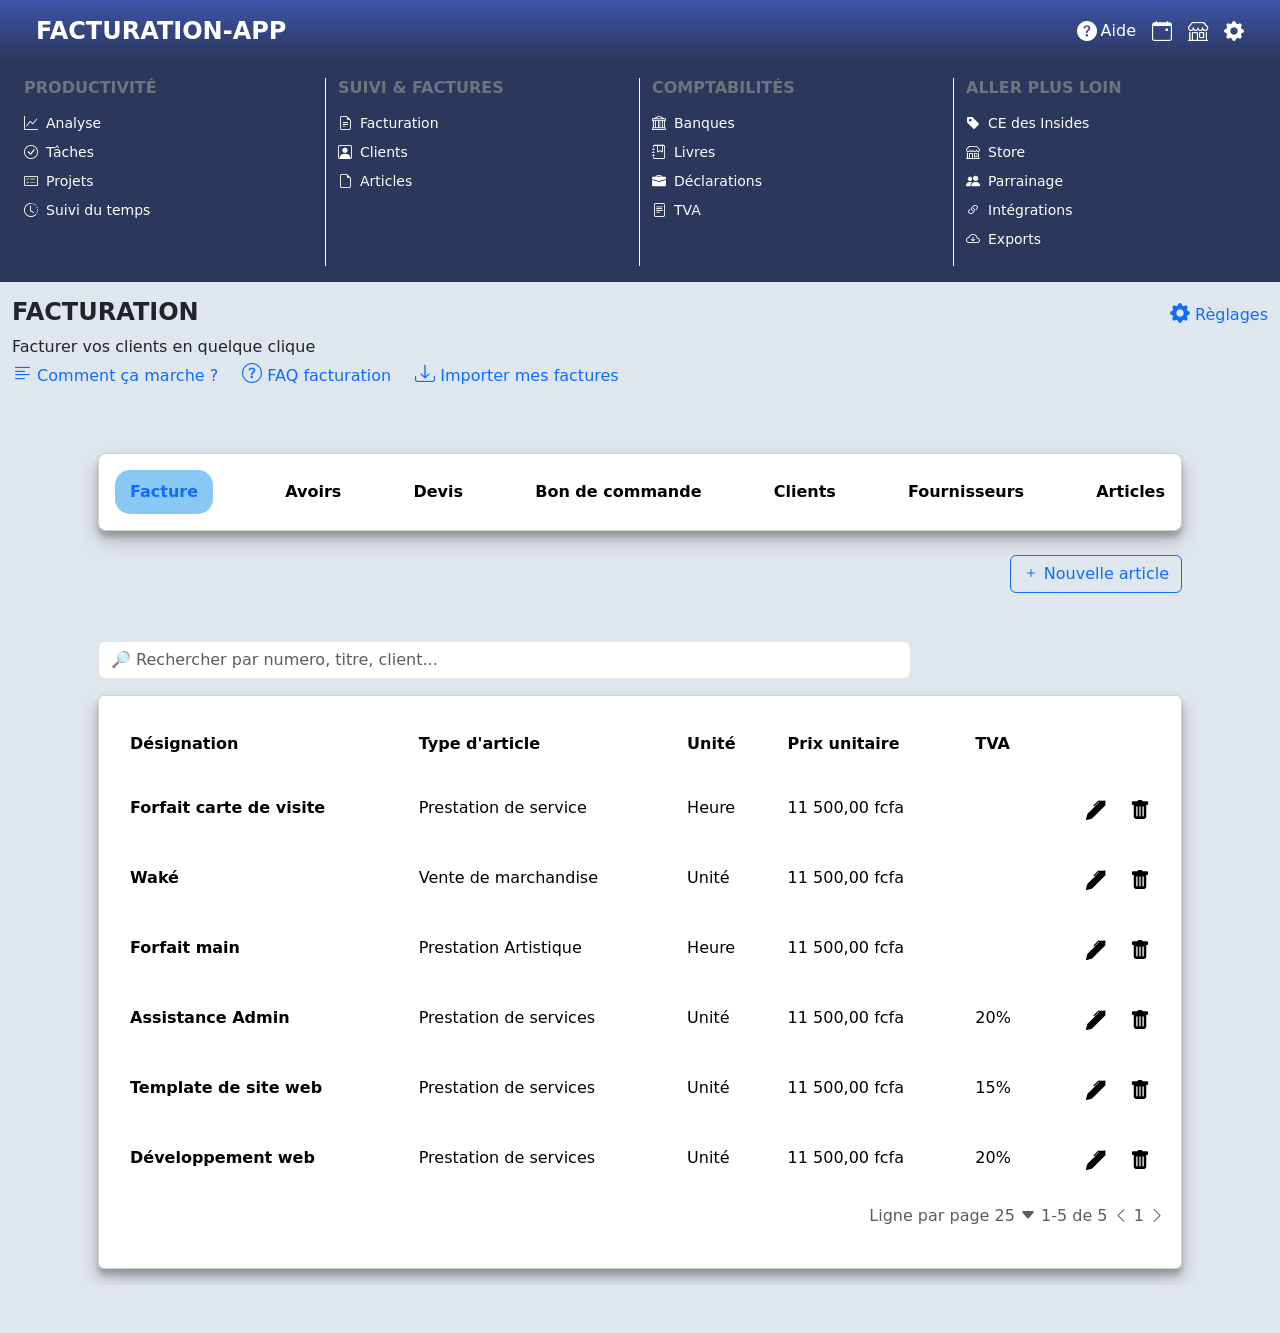
==== Article.html @ 0355a4fd "Commit" ====
<!DOCTYPE html>
<html lang="en">

<head>
    <meta charset="UTF-8">
    <meta name="viewport" content="width=device-width, initial-scale=1.0">
    <title>Home</title>
    <link href="https://cdn.jsdelivr.net/npm/bootstrap@5.2.3/dist/css/bootstrap.min.css" rel="stylesheet"
        integrity="sha384-rbsA2VBKQhggwzxH7pPCaAqO46MgnOM80zW1RWuH61DGLwZJEdK2Kadq2F9CUG65" crossorigin="anonymous">
    <link rel="stylesheet" href="https://cdnjs.cloudflare.com/ajax/libs/font-awesome/6.5.0/css/all.min.css">
    <link rel="stylesheet" href="https://cdn.jsdelivr.net/npm/bootstrap-icons@1.13.1/font/bootstrap-icons.min.css">
    <link rel="stylesheet" href="style.css">
</head>

<body>
    <!-- Header Principal -->
    <header style="background: linear-gradient(to bottom, #3C54A9, #2B375B);">
        <div class="container-fluid">
            <div class="row align-items-center py-3 px-4">
                <div class="col-auto">
                    <h4 class="mb-0 text-white fw-bold">FACTURATION-APP</h4>
                </div>
                <div class="col"></div>
                <div class="col-auto">
                    <div class="d-flex gap-3 align-items-center">
                        <a href="#"
                            class="text-white text-decoration-none d-flex justify-content-center align-items-center gap-1"
                            title="Aide">
                            <i class="bi bi-question-circle-fill fs-5"></i>
                            <span>Aide</span>
                        </a>
                        <a href="#" class="text-white text-decoration-none" title="Fichier">
                            <i class="bi bi-calendar-event fs-5"></i>
                        </a>
                        <a href="#" class="text-white text-decoration-none" title="Bâtiment">
                            <i class="bi bi-shop fs-5"></i>
                        </a>
                        <a href="#" class="text-white text-decoration-none" title="Paramètres">
                            <i class="bi bi-gear-fill fs-5"></i>
                        </a>
                    </div>
                </div>
            </div>
        </div>
    </header>

    <!-- Menu de Navigation -->
    <nav style="background: #2B375B; min-height: 120px;">
        <div class="container-fluid px-4 py-3">
            <div class="row">
                <!-- Colonne 1: PRODUCTIVITÉ -->
                <div class="col-12 col-md-6 col-lg-3" style="border-right: 1px solid #ffff; padding-right: 20px;">
                    <h6 class="text-secondary fw-bold mb-3">PRODUCTIVITÉ</h6>
                    <ul class="list-unstyled">
                        <li><a href="#" class="text-white text-decoration-none small d-flex align-items-center gap-2"><i
                                    class="bi bi-graph-up"></i>Analyse</a></li>
                        <li><a href="#"
                                class="text-white text-decoration-none small d-flex align-items-center gap-2 mt-2"><i
                                    class="bi bi-check-circle"></i>Tâches</a></li>
                        <li><a href="#"
                                class="text-white text-decoration-none small d-flex align-items-center gap-2 mt-2"><i
                                    class="bi bi-card-checklist"></i>Projets</a></li>
                        <li><a href="#"
                                class="text-white text-decoration-none small d-flex align-items-center gap-2 mt-2"><i
                                    class="bi bi-clock-history"></i>Suivi du temps</a></li>
                    </ul>
                </div>

                <!-- Colonne 2: SUIVI & FACTURES -->
                <div class="col-12 col-md-6 col-lg-3" style="border-right: 1px solid #ffff; padding-right: 20px;">
                    <h6 class="text-secondary fw-bold mb-3">SUIVI & FACTURES</h6>
                    <ul class="list-unstyled">
                        <li><a href="facturation.html"
                                class="text-white text-decoration-none small d-flex align-items-center gap-2"><i
                                    class="bi bi-file-earmark-text"></i>Facturation</a></li>
                        <li><a href="client.html"
                                class="text-white text-decoration-none small d-flex align-items-center gap-2 mt-2"><i
                                    class="bi bi-person-square"></i>Clients</a></li>
                        <li><a href="article.html"
                                class="text-white text-decoration-none small d-flex align-items-center gap-2 mt-2"><i
                                    class="bi bi-file-earmark"></i>Articles</a></li>
                    </ul>
                </div>

                <!-- Colonne 3: COMPTABILITÉS -->
                <div class="col-12 col-md-6 col-lg-3" style="border-right: 1px solid #ffff; padding-right: 20px;">
                    <h6 class="text-secondary fw-bold mb-3">COMPTABILITÉS</h6>
                    <ul class="list-unstyled">
                        <li><a href="#" class="text-white text-decoration-none small d-flex align-items-center gap-2"><i
                                    class="bi bi-bank"></i>Banques</a></li>
                        <li><a href="#"
                                class="text-white text-decoration-none small d-flex align-items-center gap-2 mt-2"><i
                                    class="bi bi-journal-bookmark"></i>Livres</a></li>
                        <li><a href="#"
                                class="text-white text-decoration-none small d-flex align-items-center gap-2 mt-2"><i
                                    class="bi bi-briefcase-fill"></i>Déclarations</a></li>
                        <li><a href="#"
                                class="text-white text-decoration-none small d-flex align-items-center gap-2 mt-2"><i
                                    class="bi bi-file-text"></i>TVA</a></li>
                    </ul>
                </div>

                <!-- Colonne 4: ALLER PLUS LOIN -->
                <div class="col-12 col-md-6 col-lg-3">
                    <h6 class="text-secondary fw-bold mb-3">ALLER PLUS LOIN</h6>
                    <ul class="list-unstyled">
                        <li><a href="#" class="text-white text-decoration-none small d-flex align-items-center gap-2"><i
                                    class="bi bi-tag-fill"></i>CE des Insides</a></li>
                        <li><a href="#"
                                class="text-white text-decoration-none small d-flex align-items-center gap-2 mt-2"><i
                                    class="bi bi-shop"></i>Store</a></li>
                        <li><a href="#"
                                class="text-white text-decoration-none small d-flex align-items-center gap-2 mt-2"><i
                                    class="bi bi-people-fill"></i>Parrainage</a></li>
                        <li><a href="#"
                                class="text-white text-decoration-none small d-flex align-items-center gap-2 mt-2"><i
                                    class="bi bi-link-45deg"></i>Intégrations</a></li>
                        <li><a href="#"
                                class="text-white text-decoration-none small d-flex align-items-center gap-2 mt-2"><i
                                    class="bi bi-cloud-arrow-down"></i>Exports</a></li>
                    </ul>
                </div>
            </div>
        </div>
    </nav>

    <main class="mt-3">
        <div class="container-fluid">
            <div class="d-flex justify-content-between">
                <h4 class="fw-bold">FACTURATION</h4>
                <a href="#" class="text-primary text-decoration-none" title="Paramètres">
                    <i class="bi bi-gear-fill fs-5"></i>
                    Règlages
                </a>
            </div>
            <span>Facturer vos clients en quelque clique</span>
            <div class="d-flex gap-4">
                <a href="#" class="text-primary text-decoration-none" title="Comment ça marche">
                    <i class="bi bi-text-left fs-5"></i>
                    Comment ça marche ?
                </a>
                <a href="#" class="text-primary text-decoration-none" title="FAQ">
                    <i class="bi bi-question-circle fs-5"></i>
                    FAQ facturation
                </a>
                <a href="#" class="text-primary text-decoration-none" title="Import">
                    <i class="bi bi-download fs-5"></i>
                    Importer mes factures
                </a>
            </div>
            <div class="container mb-5 ">
                <div data-bs-spy="scroll" data-bs-target="#navbar-example2" data-bs-root-margin="0px 0px -40%"
                    data-bs-smooth-scroll="true" class="scrollspy-example p-3 rounded-2" tabindex="0"
                    style="overflow-y: auto; height: auto;" data-bs-spy="scroll" data-bs-target="#navbar-example2"
                    data-bs-root-margin="0px 0px -40%" data-bs-smooth-scroll="true"
                    class="scrollspy-example p-3 rounded-2" tabindex="0">

                    <div class="card text-white w-100 mt-5 rounded-3">

                        <div class="card-body">

                            <!-- NAVIGATION -->
                            <div class="d-flex justify-content-between align-items-center flex-wrap nav nav-pills">

                                <!-- Facture -->
                                <button class="nav-card active border-0 p-0 fw-bold" data-bs-toggle="pill"
                                    data-bs-target="#Facture">
                                    Facture
                                </button>

                                <!-- Avoirs -->
                                <button class="nav-card border-0 p-0 fw-bold" data-bs-toggle="pill"
                                    data-bs-target="#Avoirs">
                                    Avoirs
                                </button>

                                <!-- Devis -->
                                <button class="nav-card border-0 p-0 fw-bold" data-bs-toggle="pill"
                                    data-bs-target="#Devis">
                                    Devis
                                </button>

                                <!-- Bon de commande -->
                                <button class="nav-card border-0 p-0 fw-bold" data-bs-toggle="pill"
                                    data-bs-target="#commande">
                                    Bon de commande
                                </button>

                                <!-- Clients -->
                                <button class="nav-card border-0 p-0 fw-bold" data-bs-toggle="pill"
                                    data-bs-target="#Clients">
                                    Clients
                                </button>

                                <!-- Fournisseurs -->
                                <button class="nav-card border-0 p-0 fw-bold" data-bs-toggle="pill"
                                    data-bs-target="#Fournisseurs">
                                    Fournisseurs
                                </button>

                                <!-- Articles -->
                                <button class="nav-card border-0 p-0 fw-bold" data-bs-toggle="pill"
                                    data-bs-target="#Articles">
                                    Articles
                                </button>

                            </div>
                        </div>
                    </div>
                    <!-- CONTENU -->
                    <div class="tab-content mt-4">

                        <!-- Facture -->
                        <div class="tab-pane fade show active" id="Facture">
                            <div class="d-flex justify-content-end">
                                <button class="btn border-primary text-primary" type="button" data-bs-toggle="offcanvas"
                                    data-bs-target="#offcanvasExample" aria-controls="offcanvasExample">
                                    <i class="bi bi-plus"></i> Nouvelle article
                                </button>
                            </div>
                            <div class="offcanvas offcanvas-end" tabindex="-1" id="offcanvasExample"
                                aria-labelledby="offcanvasExampleLabel" style="width: 700px;">
                                <div class="offcanvas-header d-flex justify-content-between align-items-center">
                                    <div class="d-flex gap-2 align-items-center">
                                        <button type="button" class="btn-close" data-bs-dismiss="offcanvas"
                                            aria-label="Close"></button>
                                        <h5 class="offcanvas-title" id="offcanvasExampleLabel">Créer un article</h5>
                                    </div>
                                    <div class="d-flex gap-2 align-items-center">
                                        <button type="button" class="btn btn-primary">Créer</button>
                                    </div>
                                </div>
                                <div class="offcanvas-body">
                                    <div class="card border-primary rounded-3">
                                        <div class="card-body">
                                            <form action="">
                                                <div class="mb-3">
                                                    <label for="exampleFormControlInput1" class="form-label">Désignation
                                                        de l'article *</label>
                                                    <input type="text" class="form-control"
                                                        id="exampleFormControlInput1"
                                                        placeholder="Désignation de l'article">
                                                </div>
                                                <div class="mb-3">
                                                    <label for="exampleFormControlInput1" class="form-label">Type
                                                        d'article *</label>
                                                    <input type="text" class="form-control"
                                                        id="exampleFormControlInput1" placeholder="Type d'article *">
                                                </div>
                                                <div class="mb-3">
                                                    <label for="exampleFormControlInput1" class="form-label">Unité de
                                                        l'article *</label>
                                                    <input type="text" class="form-control"
                                                        id="exampleFormControlInput1"
                                                        placeholder="Unité de mesure du montant heure/prix unitaire">
                                                </div>
                                                <div class="mb-3">
                                                    <label for="exampleFormControlInput1" class="form-label">Prix
                                                        unitaire de l'article *</label>
                                                    <input type="text" class="form-control"
                                                        id="exampleFormControlInput1" placeholder="Prix unitaire">
                                                </div>
                                                <div class="mb-3">
                                                    <label for="exampleFormControlInput1" class="form-label">Taxe à
                                                        valeur ajoutée *</label>
                                                    <input type="text" class="form-control"
                                                        id="exampleFormControlInput1"
                                                        placeholder="TVA applicable à l'article en pourcentage">
                                                </div>
                                                <div class="mb-3">
                                                    <label for="exampleFormControlTextarea1" class="form-label">Example
                                                        textarea</label>
                                                    <textarea class="form-control" id="exampleFormControlTextarea1"
                                                        rows="3"></textarea>
                                                </div>
                                            </form>
                                        </div>
                                    </div>
                                </div>
                            </div>
                            <div class="mt-5">
                                <div class="mb-3">
                                    <input type="text" class="form-control w-75" id="formGroupExampleInput"
                                        placeholder="🔎 Rechercher par numero, titre, client...">
                                </div>
                                <div class="card">
                                    <div class="card-body">
                                        <div class="table-responsive w-100">
                                            <table class="table table-borderless table-sm w-100">
                                                <caption class="text-end">
                                                    <span>Ligne par page 25 <i class="bi bi-caret-down-fill"></i></span>
                                                    <span>1-5 de 5</span>
                                                    <span><i class="bi bi-chevron-left"></i> 1 <i
                                                            class="bi bi-chevron-right"></i></span>
                                                </caption>
                                                <thead>
                                                    <tr class="p-3">
                                                        <th scope="col">Désignation</th>
                                                        <th scope="col">Type d'article</th>
                                                        <th scope="col">Unité</th>
                                                        <th scope="col">Prix unitaire</th>
                                                        <th scope="col">TVA</th>
                                                    </tr>
                                                </thead>
                                                <tbody>
                                                    <tr>
                                                        <th scope="row">Forfait carte de visite</th>
                                                        <td>Prestation de service</td>
                                                        <td>Heure</td>
                                                        <td>11 500,00 fcfa</td>
                                                        <td></td>
                                                        <td>
                                                            <div class="d-flex gap-4 justify-content-end">
                                                                <i class="bi bi-pen-fill fs-5"></i>
                                                                <i class="bi bi-trash-fill fs-5"></i>
                                                            </div>
                                                        </td>
                                                    </tr>
                                                    <tr>
                                                        <th scope="row">Waké</th>
                                                        <td>Vente de marchandise</td>
                                                        <td>Unité</td>
                                                        <td>11 500,00 fcfa</td>
                                                        <td></td>
                                                        <td>
                                                            <div class="d-flex gap-4 justify-content-end">
                                                                <i class="bi bi-pen-fill fs-5"></i>
                                                                <i class="bi bi-trash-fill fs-5"></i>
                                                            </div>
                                                        </td>
                                                    </tr>
                                                    <tr>
                                                        <th scope="row">Forfait main</th>
                                                        <td>Prestation Artistique</td>
                                                        <td>Heure</td>
                                                        <td>11 500,00 fcfa</td>
                                                        <td></td>
                                                        <td>
                                                            <div class="d-flex gap-4 justify-content-end">
                                                                <i class="bi bi-pen-fill fs-5"></i>
                                                                <i class="bi bi-trash-fill fs-5"></i>
                                                            </div>
                                                        </td>
                                                    </tr>
                                                    <tr>
                                                        <th scope="row">Assistance Admin</th>
                                                        <td>Prestation de services</td>
                                                        <td>Unité</td>
                                                        <td>11 500,00 fcfa</td>
                                                        <td>20%</td>
                                                        <td>
                                                            <div class="d-flex gap-4 justify-content-end">
                                                                <i class="bi bi-pen-fill fs-5"></i>
                                                                <i class="bi bi-trash-fill fs-5"></i>
                                                            </div>
                                                        </td>
                                                    </tr>
                                                    <tr>
                                                        <th scope="row">Template de site web</th>
                                                        <td>Prestation de services</td>
                                                        <td>Unité</td>
                                                        <td>11 500,00 fcfa</td>
                                                        <td>15%</td>
                                                        <td>
                                                            <div class="d-flex gap-4 justify-content-end">
                                                                <i class="bi bi-pen-fill fs-5"></i>
                                                                <i class="bi bi-trash-fill fs-5"></i>
                                                            </div>
                                                        </td>
                                                    </tr>
                                                    <tr>
                                                        <th scope="row">Développement web</th>
                                                        <td>Prestation de services</td>
                                                        <td>Unité</td>
                                                        <td>11 500,00 fcfa</td>
                                                        <td>20%</td>
                                                        <td>
                                                            <div class="d-flex gap-4 justify-content-end">
                                                                <i class="bi bi-pen-fill fs-5"></i>
                                                                <i class="bi bi-trash-fill fs-5"></i>
                                                            </div>
                                                        </td>
                                                    </tr>
                                                </tbody>
                                            </table>
                                        </div>
                                    </div>
                                </div>
                            </div>
                        </div>
                        <!-- Avoirs -->
                        <div class="tab-pane fade" id="Avoirs">

                        </div>

                        <!-- Devis -->
                        <div class="tab-pane fade" id="Devis">
                            <div class="d-flex gap-4 justify-content-end">
                                <a class="btn border-primary text-primary" data-bs-toggle="offcanvas"
                                    href="#offcanvasdevis" role="button" aria-controls="offcanvasExample">
                                    <i class="bi bi-plus"></i> Nouvelle facture
                                </a>
                                <button class="btn border-none text-white" style="background-color: #27375E;"
                                    type="button">
                                    <i class="bi bi-database-gear"></i> Automatiser
                                </button>
                            </div>
                            <div class="offcanvas offcanvas-end border-0" tabindex="-1" id="offcanvasdevis"
                                aria-labelledby="offcanvasExampleLabel"
                                style="width: 830px; background-color: #f3f3f3;">

                                <!-- Header -->
                                <div
                                    class="offcanvas-header bg-white border-bottom px-4 py-3 d-flex justify-content-between align-items-start">

                                    <!-- Infos -->
                                    <div class="d-flex flex-column">

                                        <span class="text-muted small">
                                            Document de facturation
                                        </span>

                                        <h2 class="fw-bold m-0">
                                            D-2023-0112
                                        </h2>

                                        <span class="fw-semibold">
                                            Nom du client
                                        </span>

                                        <div class="d-flex gap-3 mt-1 flex-wrap">

                                            <small class="fw-bold">
                                                10 000 fcfa HT
                                            </small>

                                            <small class="fw-bold">
                                                10 000 fcfa TTC
                                            </small>

                                            <small>
                                                <i class="bi bi-clock"></i>
                                                13 mars 2023
                                            </small>

                                            <small>
                                                <i class="bi bi-calendar4-event"></i>
                                                13 mars 2023
                                            </small>

                                        </div>

                                    </div>

                                    <!-- Actions -->
                                    <div class="d-flex align-items-center gap-3">

                                        <span class="badge rounded-pill text-primary px-4 py-2"
                                            style="background-color: #b9e0ff;">
                                            Finalisé
                                        </span>

                                        <button class="btn border-0 p-0">
                                            <i class="bi bi-three-dots fs-4"></i>
                                        </button>

                                    </div>

                                </div>

                                <!-- Body -->
                                <div class="offcanvas-body p-4 overflow-auto">

                                    <!-- Tabs -->
                                    <div class="d-flex justify-content-center gap-5 mb-5">

                                        <div class="text-center">

                                            <p class="fw-semibold text-primary mb-2">
                                                Prévisualisation
                                            </p>

                                            <div class="bg-primary rounded" style="height: 2px; width: 250px;">
                                            </div>

                                        </div>

                                        <div>
                                            <p class="fw-semibold text-secondary">
                                                Relation
                                            </p>
                                        </div>

                                    </div>

                                    <!-- Document -->
                                    <div class="card border-0 mx-auto" style="max-width: 760px; box-shadow: 0 0 0 1px rgba(0,0,0,0.03), 0 10px 30px rgba(0,0,0,0.10), 0 30px 60px rgba(0,0,0,0.08);">

                                        <div class="card-body p-5">

                                            <!-- Header -->
                                            <div class="d-flex justify-content-between align-items-start flex-wrap">

                                                <!-- Logo -->
                                                <div>
                                                    <img src="logo.png" alt="Logo" style="width: 180px;">
                                                </div>

                                                <!-- Client -->
                                                <div class="text-end">

                                                    <h2 class="fw-bold text-primary">
                                                        Devis
                                                    </h2>

                                                    <h4 class="fw-bold m-0">
                                                        Nom du client
                                                    </h4>

                                                    <p class="m-0">
                                                        Boite postale et ville du client
                                                    </p>

                                                    <p class="m-0">
                                                        Localisation du client
                                                    </p>

                                                </div>

                                            </div>

                                            <hr class="border-dark border-2 opacity-100">

                                            <!-- Infos -->
                                            <div class="row mt-4">

                                                <!-- Prestataire -->
                                                <div class="col-md-6">

                                                    <h4 class="fw-bold">
                                                        Nom du prestataire
                                                    </h4>

                                                    <p class="m-0">
                                                        Boite postale et ville du prestataire
                                                    </p>

                                                    <p class="m-0">
                                                        Localisation du prestataire
                                                    </p>

                                                    <p class="m-0">
                                                        Numéro de tel prestataire
                                                    </p>

                                                    <p class="m-0">
                                                        Email du prestataire
                                                    </p>

                                                </div>

                                                <!-- Dates -->
                                                <div class="col-md-6 d-flex justify-content-end">

                                                    <div>

                                                        <div class="d-flex gap-3">
                                                            <span class="fw-bold text-secondary">
                                                                N° du document
                                                            </span>

                                                            <span>000000</span>
                                                        </div>

                                                        <div class="d-flex gap-3">
                                                            <span class="fw-bold text-secondary">
                                                                Date d'émission
                                                            </span>

                                                            <span>00-00-2025</span>
                                                        </div>

                                                        <div class="d-flex gap-3">
                                                            <span class="fw-bold text-secondary">
                                                                Date de validité
                                                            </span>

                                                            <span>00-00-2025</span>
                                                        </div>

                                                    </div>

                                                </div>

                                            </div>

                                            <!-- Table -->
                                            <div class="table-responsive mt-5">

                                                <table class="table align-middle">

                                                    <thead class="border-bottom border-primary border-2">

                                                        <tr class="text-primary">

                                                            <th>#</th>

                                                            <th style="white-space: nowrap;">
                                                                Désignation et description
                                                            </th>

                                                            <th>Unité</th>
                                                            <th>Quantité</th>

                                                            <th style="white-space: nowrap;">
                                                                Prix u. HT
                                                            </th>

                                                            <th>TVA</th>

                                                            <th style="white-space: nowrap;">
                                                                Montant HT
                                                            </th>

                                                            <th style="white-space: nowrap;">
                                                                Montant TTC
                                                            </th>

                                                        </tr>

                                                    </thead>

                                                    <tbody>

                                                        <tr>

                                                            <td>1</td>

                                                            <td>

                                                                <h6 class="fw-bold">
                                                                    Désignation
                                                                </h6>

                                                                <p class="m-0">
                                                                    Description de l'article
                                                                </p>

                                                                <p class="m-0">
                                                                    paragraphe 1
                                                                </p>

                                                                <p class="m-0">
                                                                    paragraphe 2
                                                                </p>

                                                            </td>

                                                            <td class="text-center">Unité</td>
                                                            <td class="text-center">0</td>
                                                            <td class="text-center">1000</td>
                                                            <td class="text-center">00%</td>
                                                            <td class="text-center">000000</td>
                                                            <td class="text-center">000000</td>

                                                        </tr>

                                                    </tbody>

                                                </table>

                                            </div>

                                            <hr class="border-primary">

                                            <!-- Footer -->
                                            <div class="row mt-5">

                                                <!-- Paiement -->
                                                <div class="col-md-6">

                                                    <h6 class="fw-bold">
                                                        Délai de paiement
                                                    </h6>

                                                    <p>
                                                        30 jours
                                                    </p>

                                                    <h6 class="fw-bold mt-4">
                                                        Moyen de paiement
                                                    </h6>

                                                    <p>
                                                        Virement bancaire
                                                    </p>

                                                </div>

                                                <!-- Totaux -->
                                                <div class="col-md-6 d-flex justify-content-end">

                                                    <div style="min-width: 250px;">

                                                        <div class="d-flex justify-content-between">

                                                            <h5 class="fw-bold">
                                                                Total HT
                                                            </h5>

                                                            <h5>
                                                                10000
                                                            </h5>

                                                        </div>

                                                        <div class="d-flex justify-content-between">

                                                            <h5 class="fw-bold">
                                                                TVA
                                                            </h5>

                                                            <h5>
                                                                2000
                                                            </h5>

                                                        </div>

                                                        <div class="d-flex justify-content-between">

                                                            <h4 class="fw-bold">
                                                                Total TTC
                                                            </h4>

                                                            <h4>
                                                                12000
                                                            </h4>

                                                        </div>

                                                    </div>

                                                </div>

                                            </div>

                                        </div>

                                    </div>

                                </div>

                            </div>
                            <div class="mt-5">
                                <div class="row g-3 align-items-stretch">

                                    <div class="col-md-4">
                                        <div class="card p-2 h-100 d-flex justify-content-center">
                                            <span class="text-muted">Signé</span>
                                            <span class="fs-3 fw-bold">100 000 fcfa</span>
                                            <span class="text-muted fw-bold">100 000 fcfa</span>
                                        </div>
                                    </div>

                                    <div class="col-md-4">
                                        <div class="card p-2 h-100 d-flex justify-content-center">
                                            <span class="text-muted">Finalisé</span>
                                            <span class="fs-3 fw-bold">110 000 fcfa</span>
                                            <span class="text-muted fw-bold">110 000 fcfa</span>
                                        </div>
                                    </div>

                                    <div class="col-md-4">
                                        <div class="card p-2 h-100 d-flex justify-content-center">
                                            <span class="text-muted">Refusé</span>
                                            <span class="fs-3 fw-bold">0 fcfa</span>
                                            <span class="text-muted fw-bold">0 fcfa</span>
                                        </div>
                                    </div>

                                </div>
                                <div class="row g-3 align-items-stretch mt-1">

                                    <div class="col-md-3">
                                        <div class="card p-2 h-100 d-flex justify-content-center"
                                            style="height: 60px; ">
                                            <p class="m-0">
                                                <i class="bi bi-calendar fs-5"></i> Facturation
                                            </p>
                                        </div>
                                    </div>

                                    <div class="col-md-6">
                                        <input type="text" class="form-control h-100" style="height: 60px; box-shadow: 0 0 0 1px rgba(0,0,0,0.03), 0 10px 30px rgba(0,0,0,0.10), 0 30px 60px rgba(0,0,0,0.08);"
                                            id="formGroupExampleInput"
                                            placeholder="🔎 Rechercher par numero, titre, client...">
                                    </div>

                                    <div class="col-md-3">
                                        <div class="card p-2 h-100 d-flex justify-content-center"
                                            style="height: 60px; box-shadow: 0 0 0 1px rgba(0,0,0,0.03), 0 10px 30px rgba(0,0,0,0.10), 0 30px 60px rgba(0,0,0,0.08);">

                                            <div class="d-flex justify-content-between align-items-center">
                                                <p class="m-0">
                                                    <i class="bi bi-person-square fs-5"></i> Clients
                                                </p>

                                                <i class="bi bi-chevron-down fs-5"></i>
                                            </div>

                                        </div>
                                    </div>

                                </div>
                                <div class="card mt-4">
                                    <div class="card-body">
                                        <div class="table-responsive w-100">
                                            <table class="table table-borderless table-sm w-100">
                                                <caption class="text-end">
                                                    <span>Ligne par page 25 <i class="bi bi-caret-down-fill"></i></span>
                                                    <span>1-5 de 5</span>
                                                    <span><i class="bi bi-chevron-left"></i> 1 <i
                                                            class="bi bi-chevron-right"></i></span>
                                                </caption>
                                                <thead>
                                                    <tr class="p-3">
                                                        <th scope="col">Désignation</th>
                                                        <th scope="col">Status</th>
                                                        <th scope="col">Montant HT</th>
                                                        <th scope="col">Montant TTC</th>
                                                    </tr>
                                                </thead>
                                                <tbody>
                                                    <tr>
                                                        <td scope="row">
                                                            <div class="d-flex flex-column">
                                                                <span>D-2023-0112</span>
                                                                <small class="text-primary">John Doe</small>
                                                                <small><i class="bi bi-clock"></i> 13 mars 2023 <i
                                                                        class="bi bi-calendar4-event"></i> 13 mars
                                                                    2023</small>
                                                            </div>
                                                        </td>
                                                        <td><span class="text-primary fw-bold"
                                                                style="background-color: #89C7F4 !important; padding: 6px 15px !important; border-radius: 15px;">Finalisé</span>
                                                        </td>
                                                        <td>10 000,00 fcfa</td>
                                                        <td>11 500,00 fcfa</td>
                                                    </tr>
                                                    <tr>
                                                        <td scope="row">
                                                            <div class="d-flex flex-column">
                                                                <span>D-2023-0112</span>
                                                                <small class="text-primary">John Doe</small>
                                                                <small><i class="bi bi-clock"></i> 13 mars 2023 <i
                                                                        class="bi bi-calendar4-event"></i> 13 mars
                                                                    2023</small>
                                                            </div>
                                                        </td>
                                                        <td><span class="text-primary fw-bold"
                                                                style="background-color: #89C7F4 !important; padding: 6px 15px !important; border-radius: 15px;">Finalisé</span>
                                                        </td>
                                                        <td>10 000,00 fcfa</td>
                                                        <td>11 500,00 fcfa</td>
                                                    </tr>
                                                    <tr>
                                                        <td scope="row">
                                                            <div class="d-flex flex-column">
                                                                <span>D-2023-0112</span>
                                                                <small class="text-primary">John Doe</small>
                                                                <small><i class="bi bi-clock"></i> 13 mars 2023 <i
                                                                        class="bi bi-calendar4-event"></i> 13 mars
                                                                    2023</small>
                                                            </div>
                                                        </td>
                                                        <td><span class="text-primary fw-bold"
                                                                style="background-color: #89C7F4 !important; padding: 6px 15px !important; border-radius: 15px;">Finalisé</span>
                                                        </td>
                                                        <td>10 000,00 fcfa</td>
                                                        <td>11 500,00 fcfa</td>
                                                    </tr>
                                                    <tr>
                                                        <td scope="row">
                                                            <div class="d-flex flex-column">
                                                                <span>D-2023-0112</span>
                                                                <small class="text-primary">John Doe</small>
                                                                <small><i class="bi bi-clock"></i> 13 mars 2023 <i
                                                                        class="bi bi-calendar4-event"></i> 13 mars
                                                                    2023</small>
                                                            </div>
                                                        </td>
                                                        <td><span class="text-primary fw-bold"
                                                                style="background-color: #89C7F4 !important; padding: 6px 15px !important; border-radius: 15px;">Finalisé</span>
                                                        </td>
                                                        <td>10 000,00 fcfa</td>
                                                        <td>11 500,00 fcfa</td>
                                                    </tr>
                                                    <tr>
                                                        <td scope="row">
                                                            <div class="d-flex flex-column">
                                                                <span>D-2023-0112</span>
                                                                <small class="text-primary">John Doe</small>
                                                                <small><i class="bi bi-clock"></i> 13 mars 2023 <i
                                                                        class="bi bi-calendar4-event"></i> 13 mars
                                                                    2023</small>
                                                            </div>
                                                        </td>
                                                        <td><span class="text-primary fw-bold"
                                                                style="background-color: #89C7F4 !important; padding: 6px 15px !important; border-radius: 15px;">Finalisé</span>
                                                        </td>
                                                        <td>10 000,00 fcfa</td>
                                                        <td>11 500,00 fcfa</td>
                                                    </tr>
                                                    <tr>
                                                        <td scope="row">
                                                            <div class="d-flex flex-column">
                                                                <span>D-2023-0112</span>
                                                                <small class="text-primary">John Doe</small>
                                                                <small><i class="bi bi-clock"></i> 13 mars 2023 <i
                                                                        class="bi bi-calendar4-event"></i> 13 mars
                                                                    2023</small>
                                                            </div>
                                                        </td>
                                                        <td><span class="text-primary fw-bold"
                                                                style="background-color: #89C7F4 !important; padding: 6px 15px !important; border-radius: 15px;">Finalisé</span>
                                                        </td>
                                                        <td>10 000,00 fcfa</td>
                                                        <td>11 500,00 fcfa</td>
                                                    </tr>
                                                </tbody>
                                            </table>
                                        </div>
                                    </div>
                                </div>
                            </div>
                        </div>

                        <!-- commande -->
                        <div class="tab-pane fade" id="commande">

                        </div>

                        <!-- Clients -->
                        <div class="tab-pane fade" id="Clients">
                            <div class="d-flex gap-4 justify-content-end">
                                <a class="btn btn-primary" data-bs-toggle="offcanvas" href="#offcanvasclient"
                                    role="button" aria-controls="offcanvasExample">
                                    <i class="bi bi-plus"></i> Nouvelle article
                                </a>
                                <button class="btn border-none text-white" style="background-color: #27375E;"
                                    type="button">
                                    <i class="bi bi-database-gear"></i> Automatiser
                                </button>
                            </div>
                            <div class="offcanvas offcanvas-end" tabindex="-1" id="offcanvasclient"
                                aria-labelledby="offcanvasExampleLabel" style="width: 700px;">
                                <div class="offcanvas-header d-flex justify-content-between align-items-center">
                                    <div class="d-flex gap-2 align-items-center">
                                        <button type="button" class="btn-close" data-bs-dismiss="offcanvas"
                                            aria-label="Close"></button>
                                        <h5 class="offcanvas-title" id="offcanvasExampleLabel">Créer un article</h5>
                                    </div>
                                    <div class="d-flex gap-2 align-items-center">
                                        <button type="button" class="btn btn-primary">Créer</button>
                                    </div>
                                </div>
                                <div class="offcanvas-body">
                                    <div class="card border-primary rounded-3">
                                        <div class="card-body">
                                            <form action="">
                                                <div class="mb-3">
                                                    <label for="exampleFormControlInput1" class="form-label">Désignation
                                                        du client *</label>
                                                    <input type="text" class="form-control"
                                                        id="exampleFormControlInput1"
                                                        placeholder="Nom et prénom ou nom de l'entreprise">
                                                </div>
                                                <div class="mb-3">
                                                    <label for="exampleFormControlInput1"
                                                        class="form-label">Localisation
                                                        du client *</label>
                                                    <input type="text" class="form-control"
                                                        id="exampleFormControlInput1"
                                                        placeholder="Ville ou pays du client *">
                                                </div>
                                                <div class="mb-3">
                                                    <label for="exampleFormControlInput1" class="form-label">Boite
                                                        postale du client *</label>
                                                    <input type="text" class="form-control"
                                                        id="exampleFormControlInput1" placeholder="Boite postale">
                                                </div>
                                                <div class="mb-3">
                                                    <label for="exampleFormControlTextarea1"
                                                        class="form-label">Description/Notes</label>
                                                    <textarea class="form-control" id="exampleFormControlTextarea1"
                                                        rows="3" placeholder="Désignation de l'article"></textarea>
                                                </div>
                                            </form>
                                        </div>
                                    </div>
                                </div>
                            </div>
                            <div class="mt-5">
                                <div class="mb-3">
                                    <input type="text" class="form-control w-75" id="formGroupExampleInput"
                                        placeholder="🔎 Rechercher par numero, titre, client...">
                                </div>
                                <div class="card border-0 h-100" style="box-shadow: 0 5px 10px rgba(0,0,0,0.3);">
                                    <div class="card-body">
                                        <h6 class="text-muted">Désignation</h6>
                                        <div class="">
                                            <div class="d-flex justify-content-between align-items-center m-0">
                                                <span class="fw-bold text-primary mt-4 fs-5">John Doe</span>
                                                <small class="text-secondary fs-2">...</small>
                                            </div>
                                            <div class="d-flex flex-column">
                                                <small>john.doe@example.com</small>
                                                <small>BP-10000 Niamey</small>
                                            </div>
                                        </div>
                                        <div class="">
                                            <div class="d-flex justify-content-between align-items-center m-0">
                                                <span class="fw-bold text-primary mt-4 fs-5">John Doe</span>
                                                <small class="text-secondary fs-2">...</small>
                                            </div>
                                            <div class="d-flex flex-column">
                                                <small>john.doe@example.com</small>
                                                <small>BP-10000 Niamey</small>
                                            </div>
                                        </div>
                                        <div class="">
                                            <div class="d-flex justify-content-between align-items-center m-0">
                                                <span class="fw-bold text-primary mt-4 fs-5">John Doe</span>
                                                <small class="text-secondary fs-2">...</small>
                                            </div>
                                            <div class="d-flex flex-column">
                                                <small>john.doe@example.com</small>
                                                <small>BP-10000 Niamey</small>
                                            </div>
                                        </div>
                                        <div class="">
                                            <div class="d-flex justify-content-between align-items-center m-0">
                                                <span class="fw-bold text-primary mt-4 fs-5">John Doe</span>
                                                <small class="text-secondary fs-2">...</small>
                                            </div>
                                            <div class="d-flex flex-column">
                                                <small>john.doe@example.com</small>
                                                <small>BP-10000 Niamey</small>
                                            </div>
                                        </div>
                                        <div class="">
                                            <div class="d-flex justify-content-between align-items-center m-0">
                                                <span class="fw-bold text-primary mt-4 fs-5">John Doe</span>
                                                <small class="text-secondary fs-2">...</small>
                                            </div>
                                            <div class="d-flex flex-column">
                                                <small>john.doe@example.com</small>
                                                <small>BP-10000 Niamey</small>
                                            </div>
                                        </div>
                                        <div class="align-items-end justify-content-end d-flex gap-5 mt-4">
                                            <caption>
                                                <span class="text-muted">Ligne par page 25 <i
                                                        class="bi bi-caret-down-fill"></i></span>
                                                <span class="text-muted">1-5 de 5</span>
                                                <span class="text-muted"><i class="bi bi-chevron-left"></i> 1 <i
                                                        class="bi bi-chevron-right"></i></span>
                                            </caption>
                                        </div>
                                    </div>
                                </div>
                            </div>
                        </div>

                        <!-- Fournisseurs -->
                        <div class="tab-pane fade" id="Fournisseurs">

                        </div>

                        <!-- Articles -->
                        <div class="tab-pane fade" id="Articles">

                        </div>

                    </div>
                </div>
            </div>
        </div>
    </main>

    <script src="https://cdn.jsdelivr.net/npm/bootstrap@5.2.3/dist/js/bootstrap.bundle.min.js"
        integrity="sha384-kenU1KFdBIe4zVF0s0G1M5b4hcpxyD9F7jL+jjXkk+Q2h455rYXK/7HAuoJl+0I4"
        crossorigin="anonymous"></script>
</body>

</html>
---- style.css ----
body {
  background-color: #E0E6ED;
}

::-webkit-scrollbar {
  display: none;
}

* {
  -ms-overflow-style: none;
  scrollbar-width: none;
}

.nav-card {
  background-color: transparent;
  border-radius: 15px;
  transition: 0.3s;
}

.nav-card:hover {
  background-color: #3B51A1;
  padding: 10px 15px !important;
  transform: translateY(-2px);
  color: white;
}

.nav-card.active {
  background-color: #89C7F4 !important;
  padding: 10px 15px !important;
  border-bottom: 2px solid #007BFF;
  color: #0E6EFD !important;
}

.table>:not(caption)>*>* {
  padding: 20px 15px;
}

.card {
  /* Offset-x | Offset-y | Blur-radius | Spread-radius | Color */
  box-shadow: 0 10px 20px rgba(0,0,0,0.19), 0 6px 6px rgba(0,0,0,0.23);
}


@media (max-width: 991px) {

    /* HEADER */
    header .row {
        flex-direction: column;
        text-align: center;
        gap: 15px;
    }

    header .col-auto,
    header .col {
        width: 100%;
    }

    header .d-flex {
        justify-content: center;
        flex-wrap: wrap;
    }

    /* NAVIGATION */
    nav {
        min-height: auto !important;
    }

    nav .col-lg-3 {
        border-right: none !important;
        border-bottom: 1px solid rgba(255,255,255,0.2);
        padding-bottom: 20px;
        margin-bottom: 20px;
    }

    nav .col-lg-3:last-child {
        border-bottom: none;
        margin-bottom: 0;
    }

    nav h6 {
        margin-top: 10px;
    }

    nav ul li a {
        padding: 5px 0;
    }
}


@media (max-width: 576px) {

    /* Titre */
    header h4 {
        font-size: 20px;
    }

    /* Icônes */
    header .d-flex a {
        font-size: 14px;
    }

    nav {
        padding-bottom: 20px;
    }

    nav h6 {
        font-size: 14px;
    }

    nav ul li a {
        font-size: 13px !important;
    }
}

/* =========================
   RESPONSIVE MAIN
========================= */

@media (max-width: 991px) {

    main .m-5 {
        margin: 20px !important;
    }

    /* Cards statistiques */
    main .w-50 {
        width: 100% !important;
    }

    main .d-flex.gap-3.w-100 {
        flex-direction: column;
    }

    main .card.m-4 {
        margin: 10px 0 !important;
    }

    /* Graphiques */
    main img.w-75 {
        width: 75% !important;
    }

    /* Alignement contenu graphique */
    /* main .card .d-flex.align-items-center.gap-2 {
        flex-direction: column;
        text-align: center;
    } */

    /* Cartes rapides */
    main .col-md-4 {
        margin-bottom: 15px;
    }

    /* Scroll cards */
    main .card[style*="height: 510px"] {
        height: auto !important;
        min-height: 350px;
    }

}


@media (max-width: 768px) {

    /* Titre */
    main h2 {
        font-size: 24px;
        /* text-align: center; */
    }

    /* Titres des cards */
    main h5 {
        font-size: 18px;
        /* text-align: center; */
    }

    main p,
    main small,
    main span {
        font-size: 14px;
    }

    /* Légendes */
    /* .legend {
        justify-content: center;
    } */

    /* Boutons rapides */
    .card .d-flex.justify-content-between {
        align-items: center;
    }

    /* Colonnes */
    .row.g-3 {
        row-gap: 20px;
    }

}


@media (max-width: 576px) {

    main .m-5 {
        margin: 15px !important;
    }

    /* Padding mobile */
    main .card {
        padding: 15px !important;
    }

    /* Icônes */
    .bi {
        font-size: 16px !important;
    }

    /* Réduction espaces */
    .mb-5,
    .mt-5 {
        margin-top: 20px !important;
        margin-bottom: 20px !important;
    }

    /* Texte long */
    .legend-label {
        font-size: 13px;
    }

    /* Cartes dashboard */
    main .card-body {
        padding: 15px;
    }

}
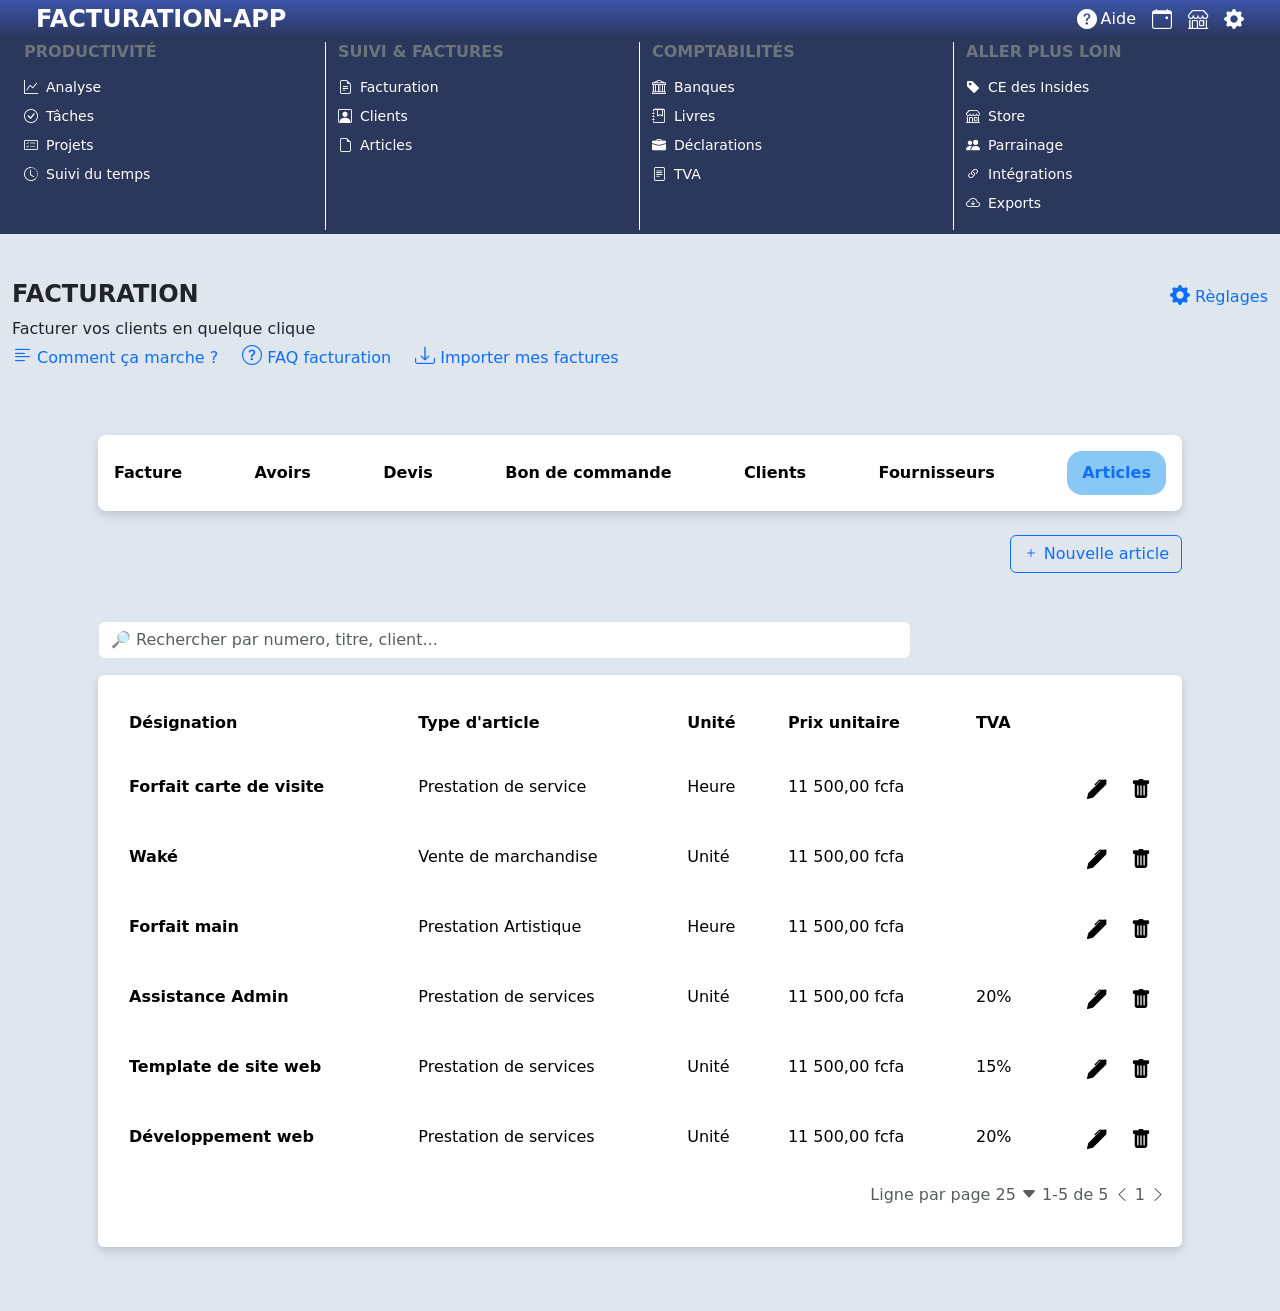
==== commit 7617db25: "Commit final" ====
--- a/Article.html
+++ b/Article.html
@@ -13,10 +13,11 @@
 </head>
 
 <body>
+    <div class="premier position-fixed w-100 top-0" style="z-index: 999; margin-bottom: auto;">
     <!-- Header Principal -->
     <header style="background: linear-gradient(to bottom, #3C54A9, #2B375B);">
         <div class="container-fluid">
-            <div class="row align-items-center py-3 px-4">
+            <div class="row align-items-center py-1 px-4">
                 <div class="col-auto">
                     <h4 class="mb-0 text-white fw-bold">FACTURATION-APP</h4>
                 </div>
@@ -45,14 +46,14 @@
     </header>
 
     <!-- Menu de Navigation -->
-    <nav style="background: #2B375B; min-height: 120px;">
-        <div class="container-fluid px-4 py-3">
+    <nav style="background: #2B375B;">
+        <div class="container-fluid px-4 py-1">
             <div class="row">
                 <!-- Colonne 1: PRODUCTIVITÉ -->
                 <div class="col-12 col-md-6 col-lg-3" style="border-right: 1px solid #ffff; padding-right: 20px;">
                     <h6 class="text-secondary fw-bold mb-3">PRODUCTIVITÉ</h6>
                     <ul class="list-unstyled">
-                        <li><a href="#" class="text-white text-decoration-none small d-flex align-items-center gap-2"><i
+                        <li><a href="index.html" class="text-white text-decoration-none small d-flex align-items-center gap-2"><i
                                     class="bi bi-graph-up"></i>Analyse</a></li>
                         <li><a href="#"
                                 class="text-white text-decoration-none small d-flex align-items-center gap-2 mt-2"><i
@@ -124,7 +125,9 @@
         </div>
     </nav>
 
-    <main class="mt-3">
+    </div>
+
+    <main style="padding-top: 280px;">
         <div class="container-fluid">
             <div class="d-flex justify-content-between">
                 <h4 class="fw-bold">FACTURATION</h4>
@@ -163,7 +166,7 @@
                             <div class="d-flex justify-content-between align-items-center flex-wrap nav nav-pills">
 
                                 <!-- Facture -->
-                                <button class="nav-card active border-0 p-0 fw-bold" data-bs-toggle="pill"
+                                <button class="nav-card border-0 p-0 fw-bold" data-bs-toggle="pill"
                                     data-bs-target="#Facture">
                                     Facture
                                 </button>
@@ -199,7 +202,7 @@
                                 </button>
 
                                 <!-- Articles -->
-                                <button class="nav-card border-0 p-0 fw-bold" data-bs-toggle="pill"
+                                <button class="nav-card active border-0 p-0 fw-bold" data-bs-toggle="pill"
                                     data-bs-target="#Articles">
                                     Articles
                                 </button>
@@ -211,207 +214,27 @@
                     <div class="tab-content mt-4">
 
                         <!-- Facture -->
-                        <div class="tab-pane fade show active" id="Facture">
-                            <div class="d-flex justify-content-end">
-                                <button class="btn border-primary text-primary" type="button" data-bs-toggle="offcanvas"
-                                    data-bs-target="#offcanvasExample" aria-controls="offcanvasExample">
-                                    <i class="bi bi-plus"></i> Nouvelle article
-                                </button>
-                            </div>
-                            <div class="offcanvas offcanvas-end" tabindex="-1" id="offcanvasExample"
-                                aria-labelledby="offcanvasExampleLabel" style="width: 700px;">
-                                <div class="offcanvas-header d-flex justify-content-between align-items-center">
-                                    <div class="d-flex gap-2 align-items-center">
-                                        <button type="button" class="btn-close" data-bs-dismiss="offcanvas"
-                                            aria-label="Close"></button>
-                                        <h5 class="offcanvas-title" id="offcanvasExampleLabel">Créer un article</h5>
-                                    </div>
-                                    <div class="d-flex gap-2 align-items-center">
-                                        <button type="button" class="btn btn-primary">Créer</button>
-                                    </div>
-                                </div>
-                                <div class="offcanvas-body">
-                                    <div class="card border-primary rounded-3">
-                                        <div class="card-body">
-                                            <form action="">
-                                                <div class="mb-3">
-                                                    <label for="exampleFormControlInput1" class="form-label">Désignation
-                                                        de l'article *</label>
-                                                    <input type="text" class="form-control"
-                                                        id="exampleFormControlInput1"
-                                                        placeholder="Désignation de l'article">
-                                                </div>
-                                                <div class="mb-3">
-                                                    <label for="exampleFormControlInput1" class="form-label">Type
-                                                        d'article *</label>
-                                                    <input type="text" class="form-control"
-                                                        id="exampleFormControlInput1" placeholder="Type d'article *">
-                                                </div>
-                                                <div class="mb-3">
-                                                    <label for="exampleFormControlInput1" class="form-label">Unité de
-                                                        l'article *</label>
-                                                    <input type="text" class="form-control"
-                                                        id="exampleFormControlInput1"
-                                                        placeholder="Unité de mesure du montant heure/prix unitaire">
-                                                </div>
-                                                <div class="mb-3">
-                                                    <label for="exampleFormControlInput1" class="form-label">Prix
-                                                        unitaire de l'article *</label>
-                                                    <input type="text" class="form-control"
-                                                        id="exampleFormControlInput1" placeholder="Prix unitaire">
-                                                </div>
-                                                <div class="mb-3">
-                                                    <label for="exampleFormControlInput1" class="form-label">Taxe à
-                                                        valeur ajoutée *</label>
-                                                    <input type="text" class="form-control"
-                                                        id="exampleFormControlInput1"
-                                                        placeholder="TVA applicable à l'article en pourcentage">
-                                                </div>
-                                                <div class="mb-3">
-                                                    <label for="exampleFormControlTextarea1" class="form-label">Example
-                                                        textarea</label>
-                                                    <textarea class="form-control" id="exampleFormControlTextarea1"
-                                                        rows="3"></textarea>
-                                                </div>
-                                            </form>
-                                        </div>
-                                    </div>
-                                </div>
-                            </div>
-                            <div class="mt-5">
-                                <div class="mb-3">
-                                    <input type="text" class="form-control w-75" id="formGroupExampleInput"
-                                        placeholder="🔎 Rechercher par numero, titre, client...">
-                                </div>
-                                <div class="card">
-                                    <div class="card-body">
-                                        <div class="table-responsive w-100">
-                                            <table class="table table-borderless table-sm w-100">
-                                                <caption class="text-end">
-                                                    <span>Ligne par page 25 <i class="bi bi-caret-down-fill"></i></span>
-                                                    <span>1-5 de 5</span>
-                                                    <span><i class="bi bi-chevron-left"></i> 1 <i
-                                                            class="bi bi-chevron-right"></i></span>
-                                                </caption>
-                                                <thead>
-                                                    <tr class="p-3">
-                                                        <th scope="col">Désignation</th>
-                                                        <th scope="col">Type d'article</th>
-                                                        <th scope="col">Unité</th>
-                                                        <th scope="col">Prix unitaire</th>
-                                                        <th scope="col">TVA</th>
-                                                    </tr>
-                                                </thead>
-                                                <tbody>
-                                                    <tr>
-                                                        <th scope="row">Forfait carte de visite</th>
-                                                        <td>Prestation de service</td>
-                                                        <td>Heure</td>
-                                                        <td>11 500,00 fcfa</td>
-                                                        <td></td>
-                                                        <td>
-                                                            <div class="d-flex gap-4 justify-content-end">
-                                                                <i class="bi bi-pen-fill fs-5"></i>
-                                                                <i class="bi bi-trash-fill fs-5"></i>
-                                                            </div>
-                                                        </td>
-                                                    </tr>
-                                                    <tr>
-                                                        <th scope="row">Waké</th>
-                                                        <td>Vente de marchandise</td>
-                                                        <td>Unité</td>
-                                                        <td>11 500,00 fcfa</td>
-                                                        <td></td>
-                                                        <td>
-                                                            <div class="d-flex gap-4 justify-content-end">
-                                                                <i class="bi bi-pen-fill fs-5"></i>
-                                                                <i class="bi bi-trash-fill fs-5"></i>
-                                                            </div>
-                                                        </td>
-                                                    </tr>
-                                                    <tr>
-                                                        <th scope="row">Forfait main</th>
-                                                        <td>Prestation Artistique</td>
-                                                        <td>Heure</td>
-                                                        <td>11 500,00 fcfa</td>
-                                                        <td></td>
-                                                        <td>
-                                                            <div class="d-flex gap-4 justify-content-end">
-                                                                <i class="bi bi-pen-fill fs-5"></i>
-                                                                <i class="bi bi-trash-fill fs-5"></i>
-                                                            </div>
-                                                        </td>
-                                                    </tr>
-                                                    <tr>
-                                                        <th scope="row">Assistance Admin</th>
-                                                        <td>Prestation de services</td>
-                                                        <td>Unité</td>
-                                                        <td>11 500,00 fcfa</td>
-                                                        <td>20%</td>
-                                                        <td>
-                                                            <div class="d-flex gap-4 justify-content-end">
-                                                                <i class="bi bi-pen-fill fs-5"></i>
-                                                                <i class="bi bi-trash-fill fs-5"></i>
-                                                            </div>
-                                                        </td>
-                                                    </tr>
-                                                    <tr>
-                                                        <th scope="row">Template de site web</th>
-                                                        <td>Prestation de services</td>
-                                                        <td>Unité</td>
-                                                        <td>11 500,00 fcfa</td>
-                                                        <td>15%</td>
-                                                        <td>
-                                                            <div class="d-flex gap-4 justify-content-end">
-                                                                <i class="bi bi-pen-fill fs-5"></i>
-                                                                <i class="bi bi-trash-fill fs-5"></i>
-                                                            </div>
-                                                        </td>
-                                                    </tr>
-                                                    <tr>
-                                                        <th scope="row">Développement web</th>
-                                                        <td>Prestation de services</td>
-                                                        <td>Unité</td>
-                                                        <td>11 500,00 fcfa</td>
-                                                        <td>20%</td>
-                                                        <td>
-                                                            <div class="d-flex gap-4 justify-content-end">
-                                                                <i class="bi bi-pen-fill fs-5"></i>
-                                                                <i class="bi bi-trash-fill fs-5"></i>
-                                                            </div>
-                                                        </td>
-                                                    </tr>
-                                                </tbody>
-                                            </table>
-                                        </div>
-                                    </div>
-                                </div>
-                            </div>
-                        </div>
-                        <!-- Avoirs -->
-                        <div class="tab-pane fade" id="Avoirs">
-
-                        </div>
-
-                        <!-- Devis -->
-                        <div class="tab-pane fade" id="Devis">
+                        <div class="tab-pane fade" id="Facture">
                             <div class="d-flex gap-4 justify-content-end">
-                                <a class="btn border-primary text-primary" data-bs-toggle="offcanvas"
-                                    href="#offcanvasdevis" role="button" aria-controls="offcanvasExample">
+                                <a class="btn border-primary text-primary"
+                                    href="CreerFacture.html" role="button">
                                     <i class="bi bi-plus"></i> Nouvelle facture
+                                </a>
+                                 <a class="btn border-primary text-primary"
+                                    href="CreerAcompte.html" role="button">
+                                    <i class="bi bi-plus"></i> Créer un acompte
                                 </a>
                                 <button class="btn border-none text-white" style="background-color: #27375E;"
                                     type="button">
                                     <i class="bi bi-database-gear"></i> Automatiser
                                 </button>
                             </div>
-                            <div class="offcanvas offcanvas-end border-0" tabindex="-1" id="offcanvasdevis"
+                            <div class="offcanvas offcanvas-end border-0" tabindex="-1" id="offcanvasfacture"
                                 aria-labelledby="offcanvasExampleLabel"
-                                style="width: 830px; background-color: #f3f3f3;">
+                                style="width: 830px; background-color: #E0E6ED;">
 
                                 <!-- Header -->
-                                <div
-                                    class="offcanvas-header bg-white border-bottom px-4 py-3 d-flex justify-content-between align-items-start">
+                                <div class="offcanvas-header bg-white border-bottom px-4 py-3 d-flex justify-content-between align-items-start">
 
                                     <!-- Infos -->
                                     <div class="d-flex flex-column">
@@ -510,7 +333,7 @@
                                                 <div class="text-end">
 
                                                     <h2 class="fw-bold text-primary">
-                                                        Devis
+                                                        Facture
                                                     </h2>
 
                                                     <h4 class="fw-bold m-0">
@@ -831,7 +654,554 @@
                                                     </tr>
                                                 </thead>
                                                 <tbody>
-                                                    <tr>
+                                                    <tr data-bs-toggle="offcanvas" data-bs-target="#offcanvasfacture" role="button" aria-controls="offcanvasExample">
+                                                        <td scope="row">
+                                                            <div class="d-flex flex-column">
+                                                                <span>F-2023-0112</span>
+                                                                <small class="text-primary">John Doe</small>
+                                                                <small><i class="bi bi-clock"></i> 13 mars 2023 <i
+                                                                        class="bi bi-calendar4-event"></i> 13 mars
+                                                                    2023</small>
+                                                            </div>
+                                                        </td>
+                                                        <td><span class="text-primary fw-bold"
+                                                                style="background-color: #89C7F4 !important; padding: 6px 15px !important; border-radius: 15px;">Finalisé</span>
+                                                        </td>
+                                                        <td>10 000,00 fcfa</td>
+                                                        <td>11 500,00 fcfa</td>
+                                                    </tr>
+                                                    <tr data-bs-toggle="offcanvas" data-bs-target="#offcanvasfacture" role="button" aria-controls="offcanvasExample">
+                                                        <td scope="row">
+                                                            <div class="d-flex flex-column">
+                                                                <span>F-2023-0112</span>
+                                                                <small class="text-primary">John Doe</small>
+                                                                <small><i class="bi bi-clock"></i> 13 mars 2023 <i
+                                                                        class="bi bi-calendar4-event"></i> 13 mars
+                                                                    2023</small>
+                                                            </div>
+                                                        </td>
+                                                        <td><span class="text-primary fw-bold"
+                                                                style="background-color: #89C7F4 !important; padding: 6px 15px !important; border-radius: 15px;">Finalisé</span>
+                                                        </td>
+                                                        <td>10 000,00 fcfa</td>
+                                                        <td>11 500,00 fcfa</td>
+                                                    </tr>
+                                                    <tr data-bs-toggle="offcanvas" data-bs-target="#offcanvasfacture" role="button" aria-controls="offcanvasExample">
+                                                        <td scope="row">
+                                                            <div class="d-flex flex-column">
+                                                                <span>F-2023-0112</span>
+                                                                <small class="text-primary">John Doe</small>
+                                                                <small><i class="bi bi-clock"></i> 13 mars 2023 <i
+                                                                        class="bi bi-calendar4-event"></i> 13 mars
+                                                                    2023</small>
+                                                            </div>
+                                                        </td>
+                                                        <td><span class="text-primary fw-bold"
+                                                                style="background-color: #89C7F4 !important; padding: 6px 15px !important; border-radius: 15px;">Finalisé</span>
+                                                        </td>
+                                                        <td>10 000,00 fcfa</td>
+                                                        <td>11 500,00 fcfa</td>
+                                                    </tr>
+                                                    <tr data-bs-toggle="offcanvas" data-bs-target="#offcanvasfacture" role="button" aria-controls="offcanvasExample">
+                                                        <td scope="row">
+                                                            <div class="d-flex flex-column">
+                                                                <span>F-2023-0112</span>
+                                                                <small class="text-primary">John Doe</small>
+                                                                <small><i class="bi bi-clock"></i> 13 mars 2023 <i
+                                                                        class="bi bi-calendar4-event"></i> 13 mars
+                                                                    2023</small>
+                                                            </div>
+                                                        </td>
+                                                        <td><span class="text-primary fw-bold"
+                                                                style="background-color: #89C7F4 !important; padding: 6px 15px !important; border-radius: 15px;">Finalisé</span>
+                                                        </td>
+                                                        <td>10 000,00 fcfa</td>
+                                                        <td>11 500,00 fcfa</td>
+                                                    </tr>
+                                                    <tr data-bs-toggle="offcanvas" data-bs-target="#offcanvasfacture" role="button" aria-controls="offcanvasExample">
+                                                        <td scope="row">
+                                                            <div class="d-flex flex-column">
+                                                                <span>F-2023-0112</span>
+                                                                <small class="text-primary">John Doe</small>
+                                                                <small><i class="bi bi-clock"></i> 13 mars 2023 <i
+                                                                        class="bi bi-calendar4-event"></i> 13 mars
+                                                                    2023</small>
+                                                            </div>
+                                                        </td>
+                                                        <td><span class="text-primary fw-bold"
+                                                                style="background-color: #89C7F4 !important; padding: 6px 15px !important; border-radius: 15px;">Finalisé</span>
+                                                        </td>
+                                                        <td>10 000,00 fcfa</td>
+                                                        <td>11 500,00 fcfa</td>
+                                                    </tr>
+                                                    <tr data-bs-toggle="offcanvas" data-bs-target="#offcanvasfacture" role="button" aria-controls="offcanvasExample">
+                                                        <td scope="row">
+                                                            <div class="d-flex flex-column">
+                                                                <span>F-2023-0112</span>
+                                                                <small class="text-primary">John Doe</small>
+                                                                <small><i class="bi bi-clock"></i> 13 mars 2023 <i
+                                                                        class="bi bi-calendar4-event"></i> 13 mars
+                                                                    2023</small>
+                                                            </div>
+                                                        </td>
+                                                        <td><span class="text-primary fw-bold"
+                                                                style="background-color: #89C7F4 !important; padding: 6px 15px !important; border-radius: 15px;">Finalisé</span>
+                                                        </td>
+                                                        <td>10 000,00 fcfa</td>
+                                                        <td>11 500,00 fcfa</td>
+                                                    </tr>
+                                                </tbody>
+                                            </table>
+                                        </div>
+                                    </div>
+                                </div>
+                            </div>
+                        </div>
+
+                        <!-- Avoirs -->
+                        <div class="tab-pane fade" id="Avoirs">
+
+                        </div>
+
+                        <!-- Devis -->
+                        <div class="tab-pane fade" id="Devis">
+                            <div class="d-flex gap-4 justify-content-end">
+                                 <a class="btn border-primary text-primary"
+                                    href="CreerFacture.html" role="button">
+                                    <i class="bi bi-plus"></i> Nouvelle facture
+                                </a>
+                                <button class="btn border-none text-white" style="background-color: #27375E;"
+                                    type="button">
+                                    <i class="bi bi-database-gear"></i> Automatiser
+                                </button>
+                            </div>
+                            <div class="offcanvas offcanvas-end border-0" tabindex="-1" id="offcanvasdevis"
+                                aria-labelledby="offcanvasExampleLabel"
+                                style="width: 830px; background-color: #E0E6ED !important;">
+
+                                <!-- Header -->
+                                <div
+                                    class="offcanvas-header bg-white border-bottom px-4 py-3 d-flex justify-content-between align-items-start">
+
+                                    <!-- Infos -->
+                                    <div class="d-flex flex-column">
+
+                                        <span class="text-muted small">
+                                            Document de facturation
+                                        </span>
+
+                                        <h2 class="fw-bold m-0">
+                                            D-2023-0112
+                                        </h2>
+
+                                        <span class="fw-semibold">
+                                            Nom du client
+                                        </span>
+
+                                        <div class="d-flex gap-3 mt-1 flex-wrap">
+
+                                            <small class="fw-bold">
+                                                10 000 fcfa HT
+                                            </small>
+
+                                            <small class="fw-bold">
+                                                10 000 fcfa TTC
+                                            </small>
+
+                                            <small>
+                                                <i class="bi bi-clock"></i>
+                                                13 mars 2023
+                                            </small>
+
+                                            <small>
+                                                <i class="bi bi-calendar4-event"></i>
+                                                13 mars 2023
+                                            </small>
+
+                                        </div>
+
+                                    </div>
+
+                                    <!-- Actions -->
+                                    <div class="d-flex align-items-center gap-3">
+
+                                        <span class="badge rounded-pill text-primary px-4 py-2"
+                                            style="background-color: #b9e0ff;">
+                                            Finalisé
+                                        </span>
+
+                                        <button class="btn border-0 p-0">
+                                            <i class="bi bi-three-dots fs-4"></i>
+                                        </button>
+
+                                    </div>
+
+                                </div>
+
+                                <!-- Body -->
+                                <div class="offcanvas-body p-4 overflow-auto">
+
+                                    <!-- Tabs -->
+                                    <div class="d-flex justify-content-center gap-5 mb-5">
+
+                                        <div class="text-center">
+
+                                            <p class="fw-semibold text-primary mb-2">
+                                                Prévisualisation
+                                            </p>
+
+                                            <div class="bg-primary rounded" style="height: 2px; width: 250px;">
+                                            </div>
+
+                                        </div>
+
+                                        <div>
+                                            <p class="fw-semibold text-secondary">
+                                                Relation
+                                            </p>
+                                        </div>
+
+                                    </div>
+
+                                    <!-- Document -->
+                                    <div class="card border-0 mx-auto" style="max-width: 760px; box-shadow: 0 0 0 1px rgba(0,0,0,0.03), 0 10px 30px rgba(0,0,0,0.10), 0 30px 60px rgba(0,0,0,0.08);">
+
+                                        <div class="card-body p-5">
+
+                                            <!-- Header -->
+                                            <div class="d-flex justify-content-between align-items-start flex-wrap">
+
+                                                <!-- Logo -->
+                                                <div>
+                                                    <img src="logo.png" alt="Logo" style="width: 180px;">
+                                                </div>
+
+                                                <!-- Client -->
+                                                <div class="text-end">
+
+                                                    <h2 class="fw-bold text-primary">
+                                                        Devis
+                                                    </h2>
+
+                                                    <h4 class="fw-bold m-0">
+                                                        Nom du client
+                                                    </h4>
+
+                                                    <p class="m-0">
+                                                        Boite postale et ville du client
+                                                    </p>
+
+                                                    <p class="m-0">
+                                                        Localisation du client
+                                                    </p>
+
+                                                </div>
+
+                                            </div>
+
+                                            <hr class="border-dark border-2 opacity-100">
+
+                                            <!-- Infos -->
+                                            <div class="row mt-4">
+
+                                                <!-- Prestataire -->
+                                                <div class="col-md-6">
+
+                                                    <h4 class="fw-bold">
+                                                        Nom du prestataire
+                                                    </h4>
+
+                                                    <p class="m-0">
+                                                        Boite postale et ville du prestataire
+                                                    </p>
+
+                                                    <p class="m-0">
+                                                        Localisation du prestataire
+                                                    </p>
+
+                                                    <p class="m-0">
+                                                        Numéro de tel prestataire
+                                                    </p>
+
+                                                    <p class="m-0">
+                                                        Email du prestataire
+                                                    </p>
+
+                                                </div>
+
+                                                <!-- Dates -->
+                                                <div class="col-md-6 d-flex justify-content-end">
+
+                                                    <div>
+
+                                                        <div class="d-flex gap-3">
+                                                            <span class="fw-bold text-secondary">
+                                                                N° du document
+                                                            </span>
+
+                                                            <span>000000</span>
+                                                        </div>
+
+                                                        <div class="d-flex gap-3">
+                                                            <span class="fw-bold text-secondary">
+                                                                Date d'émission
+                                                            </span>
+
+                                                            <span>00-00-2025</span>
+                                                        </div>
+
+                                                        <div class="d-flex gap-3">
+                                                            <span class="fw-bold text-secondary">
+                                                                Date de validité
+                                                            </span>
+
+                                                            <span>00-00-2025</span>
+                                                        </div>
+
+                                                    </div>
+
+                                                </div>
+
+                                            </div>
+
+                                            <!-- Table -->
+                                            <div class="table-responsive mt-5">
+
+                                                <table class="table align-middle">
+
+                                                    <thead class="border-bottom border-primary border-2">
+
+                                                        <tr class="text-primary">
+
+                                                            <th>#</th>
+
+                                                            <th style="white-space: nowrap;">
+                                                                Désignation et description
+                                                            </th>
+
+                                                            <th>Unité</th>
+                                                            <th>Quantité</th>
+
+                                                            <th style="white-space: nowrap;">
+                                                                Prix u. HT
+                                                            </th>
+
+                                                            <th>TVA</th>
+
+                                                            <th style="white-space: nowrap;">
+                                                                Montant HT
+                                                            </th>
+
+                                                            <th style="white-space: nowrap;">
+                                                                Montant TTC
+                                                            </th>
+
+                                                        </tr>
+
+                                                    </thead>
+
+                                                    <tbody>
+
+                                                        <tr>
+
+                                                            <td>1</td>
+
+                                                            <td>
+
+                                                                <h6 class="fw-bold">
+                                                                    Désignation
+                                                                </h6>
+
+                                                                <p class="m-0">
+                                                                    Description de l'article
+                                                                </p>
+
+                                                                <p class="m-0">
+                                                                    paragraphe 1
+                                                                </p>
+
+                                                                <p class="m-0">
+                                                                    paragraphe 2
+                                                                </p>
+
+                                                            </td>
+
+                                                            <td class="text-center">Unité</td>
+                                                            <td class="text-center">0</td>
+                                                            <td class="text-center">1000</td>
+                                                            <td class="text-center">00%</td>
+                                                            <td class="text-center">000000</td>
+                                                            <td class="text-center">000000</td>
+
+                                                        </tr>
+
+                                                    </tbody>
+
+                                                </table>
+
+                                            </div>
+
+                                            <hr class="border-primary">
+
+                                            <!-- Footer -->
+                                            <div class="row mt-5">
+
+                                                <!-- Paiement -->
+                                                <div class="col-md-6">
+
+                                                    <h6 class="fw-bold">
+                                                        Délai de paiement
+                                                    </h6>
+
+                                                    <p>
+                                                        30 jours
+                                                    </p>
+
+                                                    <h6 class="fw-bold mt-4">
+                                                        Moyen de paiement
+                                                    </h6>
+
+                                                    <p>
+                                                        Virement bancaire
+                                                    </p>
+
+                                                </div>
+
+                                                <!-- Totaux -->
+                                                <div class="col-md-6 d-flex justify-content-end">
+
+                                                    <div style="min-width: 250px;">
+
+                                                        <div class="d-flex justify-content-between">
+
+                                                            <h5 class="fw-bold">
+                                                                Total HT
+                                                            </h5>
+
+                                                            <h5>
+                                                                10000
+                                                            </h5>
+
+                                                        </div>
+
+                                                        <div class="d-flex justify-content-between">
+
+                                                            <h5 class="fw-bold">
+                                                                TVA
+                                                            </h5>
+
+                                                            <h5>
+                                                                2000
+                                                            </h5>
+
+                                                        </div>
+
+                                                        <div class="d-flex justify-content-between">
+
+                                                            <h4 class="fw-bold">
+                                                                Total TTC
+                                                            </h4>
+
+                                                            <h4>
+                                                                12000
+                                                            </h4>
+
+                                                        </div>
+
+                                                    </div>
+
+                                                </div>
+
+                                            </div>
+
+                                        </div>
+
+                                    </div>
+
+                                </div>
+
+                            </div>
+                            <div class="mt-5">
+                                <div class="row g-3 align-items-stretch">
+
+                                    <div class="col-md-4">
+                                        <div class="card p-2 h-100 d-flex justify-content-center">
+                                            <span class="text-muted">Signé</span>
+                                            <span class="fs-3 fw-bold">100 000 fcfa</span>
+                                            <span class="text-muted fw-bold">100 000 fcfa</span>
+                                        </div>
+                                    </div>
+
+                                    <div class="col-md-4">
+                                        <div class="card p-2 h-100 d-flex justify-content-center">
+                                            <span class="text-muted">Finalisé</span>
+                                            <span class="fs-3 fw-bold">110 000 fcfa</span>
+                                            <span class="text-muted fw-bold">110 000 fcfa</span>
+                                        </div>
+                                    </div>
+
+                                    <div class="col-md-4">
+                                        <div class="card p-2 h-100 d-flex justify-content-center">
+                                            <span class="text-muted">Refusé</span>
+                                            <span class="fs-3 fw-bold">0 fcfa</span>
+                                            <span class="text-muted fw-bold">0 fcfa</span>
+                                        </div>
+                                    </div>
+
+                                </div>
+                                <div class="row g-3 align-items-stretch mt-1">
+
+                                    <div class="col-md-3">
+                                        <div class="card p-2 h-100 d-flex justify-content-center"
+                                            style="height: 60px; ">
+                                            <p class="m-0">
+                                                <i class="bi bi-calendar fs-5"></i> Facturation
+                                            </p>
+                                        </div>
+                                    </div>
+
+                                    <div class="col-md-6">
+                                        <input type="text" class="form-control h-100" style="height: 60px; box-shadow: 0 0 0 1px rgba(0,0,0,0.03), 0 10px 30px rgba(0,0,0,0.10), 0 30px 60px rgba(0,0,0,0.08);"
+                                            id="formGroupExampleInput"
+                                            placeholder="🔎 Rechercher par numero, titre, client...">
+                                    </div>
+
+                                    <div class="col-md-3">
+                                        <div class="card p-2 h-100 d-flex justify-content-center"
+                                            style="height: 60px; box-shadow: 0 0 0 1px rgba(0,0,0,0.03), 0 10px 30px rgba(0,0,0,0.10), 0 30px 60px rgba(0,0,0,0.08);">
+
+                                            <div class="d-flex justify-content-between align-items-center">
+                                                <p class="m-0">
+                                                    <i class="bi bi-person-square fs-5"></i> Clients
+                                                </p>
+
+                                                <i class="bi bi-chevron-down fs-5"></i>
+                                            </div>
+
+                                        </div>
+                                    </div>
+
+                                </div>
+                                <div class="card mt-4">
+                                    <div class="card-body">
+                                        <div class="table-responsive w-100">
+                                            <table class="table table-borderless table-sm w-100">
+                                                <caption class="text-end">
+                                                    <span>Ligne par page 25 <i class="bi bi-caret-down-fill"></i></span>
+                                                    <span>1-5 de 5</span>
+                                                    <span><i class="bi bi-chevron-left"></i> 1 <i
+                                                            class="bi bi-chevron-right"></i></span>
+                                                </caption>
+                                                <thead>
+                                                    <tr class="p-3">
+                                                        <th scope="col">Désignation</th>
+                                                        <th scope="col">Status</th>
+                                                        <th scope="col">Montant HT</th>
+                                                        <th scope="col">Montant TTC</th>
+                                                    </tr>
+                                                </thead>
+                                                <tbody>
+                                                    <tr data-bs-toggle="offcanvas" data-bs-target="#offcanvasdevis" role="button" aria-controls="offcanvasExample">
                                                         <td scope="row">
                                                             <div class="d-flex flex-column">
                                                                 <span>D-2023-0112</span>
@@ -847,7 +1217,7 @@
                                                         <td>10 000,00 fcfa</td>
                                                         <td>11 500,00 fcfa</td>
                                                     </tr>
-                                                    <tr>
+                                                    <tr data-bs-toggle="offcanvas" data-bs-target="#offcanvasdevis" role="button" aria-controls="offcanvasExample">
                                                         <td scope="row">
                                                             <div class="d-flex flex-column">
                                                                 <span>D-2023-0112</span>
@@ -863,7 +1233,7 @@
                                                         <td>10 000,00 fcfa</td>
                                                         <td>11 500,00 fcfa</td>
                                                     </tr>
-                                                    <tr>
+                                                    <tr data-bs-toggle="offcanvas" data-bs-target="#offcanvasdevis" role="button" aria-controls="offcanvasExample">
                                                         <td scope="row">
                                                             <div class="d-flex flex-column">
                                                                 <span>D-2023-0112</span>
@@ -879,7 +1249,7 @@
                                                         <td>10 000,00 fcfa</td>
                                                         <td>11 500,00 fcfa</td>
                                                     </tr>
-                                                    <tr>
+                                                    <tr data-bs-toggle="offcanvas" data-bs-target="#offcanvasdevis" role="button" aria-controls="offcanvasExample">
                                                         <td scope="row">
                                                             <div class="d-flex flex-column">
                                                                 <span>D-2023-0112</span>
@@ -895,7 +1265,7 @@
                                                         <td>10 000,00 fcfa</td>
                                                         <td>11 500,00 fcfa</td>
                                                     </tr>
-                                                    <tr>
+                                                    <tr data-bs-toggle="offcanvas" data-bs-target="#offcanvasdevis" role="button" aria-controls="offcanvasExample">
                                                         <td scope="row">
                                                             <div class="d-flex flex-column">
                                                                 <span>D-2023-0112</span>
@@ -911,7 +1281,7 @@
                                                         <td>10 000,00 fcfa</td>
                                                         <td>11 500,00 fcfa</td>
                                                     </tr>
-                                                    <tr>
+                                                    <tr data-bs-toggle="offcanvas" data-bs-target="#offcanvasdevis" role="button" aria-controls="offcanvasExample">
                                                         <td scope="row">
                                                             <div class="d-flex flex-column">
                                                                 <span>D-2023-0112</span>
@@ -1078,8 +1448,182 @@
                         </div>
 
                         <!-- Articles -->
-                        <div class="tab-pane fade" id="Articles">
-
+                        <div class="tab-pane fade show active" id="Articles">
+                            <div class="d-flex justify-content-end">
+                                <button class="btn border-primary text-primary" type="button" data-bs-toggle="offcanvas"
+                                    data-bs-target="#offcanvasExample" aria-controls="offcanvasExample">
+                                    <i class="bi bi-plus"></i> Nouvelle article
+                                </button>
+                            </div>
+                            <div class="offcanvas offcanvas-end" tabindex="-1" id="offcanvasExample"
+                                aria-labelledby="offcanvasExampleLabel" style="width: 700px;">
+                                <div class="offcanvas-header d-flex justify-content-between align-items-center">
+                                    <div class="d-flex gap-2 align-items-center">
+                                        <button type="button" class="btn-close" data-bs-dismiss="offcanvas"
+                                            aria-label="Close"></button>
+                                        <h5 class="offcanvas-title" id="offcanvasExampleLabel">Créer un article</h5>
+                                    </div>
+                                    <div class="d-flex gap-2 align-items-center">
+                                        <a href="CreerDevis.html" type="button" class="btn btn-primary">Créer</a>
+                                    </div>
+                                </div>
+                                <div class="offcanvas-body">
+                                    <div class="card border-primary rounded-3">
+                                        <div class="card-body">
+                                            <form action="">
+                                                <div class="mb-3">
+                                                    <label for="exampleFormControlInput1" class="form-label">Désignation
+                                                        de l'article *</label>
+                                                    <input type="text" class="form-control"
+                                                        id="exampleFormControlInput1"
+                                                        placeholder="Désignation de l'article">
+                                                </div>
+                                                <div class="mb-3">
+                                                    <label for="exampleFormControlInput1" class="form-label">Type
+                                                        d'article *</label>
+                                                    <input type="text" class="form-control"
+                                                        id="exampleFormControlInput1" placeholder="Type d'article *">
+                                                </div>
+                                                <div class="mb-3">
+                                                    <label for="exampleFormControlInput1" class="form-label">Unité de
+                                                        l'article *</label>
+                                                    <input type="text" class="form-control"
+                                                        id="exampleFormControlInput1"
+                                                        placeholder="Unité de mesure du montant heure/prix unitaire">
+                                                </div>
+                                                <div class="mb-3">
+                                                    <label for="exampleFormControlInput1" class="form-label">Prix
+                                                        unitaire de l'article *</label>
+                                                    <input type="text" class="form-control"
+                                                        id="exampleFormControlInput1" placeholder="Prix unitaire">
+                                                </div>
+                                                <div class="mb-3">
+                                                    <label for="exampleFormControlInput1" class="form-label">Taxe à
+                                                        valeur ajoutée *</label>
+                                                    <input type="text" class="form-control"
+                                                        id="exampleFormControlInput1"
+                                                        placeholder="TVA applicable à l'article en pourcentage">
+                                                </div>
+                                                <div class="mb-3">
+                                                    <label for="exampleFormControlTextarea1" class="form-label">Example
+                                                        textarea</label>
+                                                    <textarea class="form-control" id="exampleFormControlTextarea1"
+                                                        rows="3"></textarea>
+                                                </div>
+                                            </form>
+                                        </div>
+                                    </div>
+                                </div>
+                            </div>
+                            <div class="mt-5">
+                                <div class="mb-3">
+                                    <input type="text" class="form-control w-75" id="formGroupExampleInput"
+                                        placeholder="🔎 Rechercher par numero, titre, client...">
+                                </div>
+                                <div class="card">
+                                    <div class="card-body">
+                                        <div class="table-responsive w-100">
+                                            <table class="table table-borderless table-sm w-100">
+                                                <caption class="text-end">
+                                                    <span>Ligne par page 25 <i class="bi bi-caret-down-fill"></i></span>
+                                                    <span>1-5 de 5</span>
+                                                    <span><i class="bi bi-chevron-left"></i> 1 <i
+                                                            class="bi bi-chevron-right"></i></span>
+                                                </caption>
+                                                <thead>
+                                                    <tr class="p-3">
+                                                        <th scope="col">Désignation</th>
+                                                        <th scope="col">Type d'article</th>
+                                                        <th scope="col">Unité</th>
+                                                        <th scope="col">Prix unitaire</th>
+                                                        <th scope="col">TVA</th>
+                                                    </tr>
+                                                </thead>
+                                                <tbody>
+                                                    <tr>
+                                                        <th scope="row">Forfait carte de visite</th>
+                                                        <td>Prestation de service</td>
+                                                        <td>Heure</td>
+                                                        <td>11 500,00 fcfa</td>
+                                                        <td></td>
+                                                        <td>
+                                                            <div class="d-flex gap-4 justify-content-end">
+                                                                <i class="bi bi-pen-fill fs-5"></i>
+                                                                <i class="bi bi-trash-fill fs-5"></i>
+                                                            </div>
+                                                        </td>
+                                                    </tr>
+                                                    <tr>
+                                                        <th scope="row">Waké</th>
+                                                        <td>Vente de marchandise</td>
+                                                        <td>Unité</td>
+                                                        <td>11 500,00 fcfa</td>
+                                                        <td></td>
+                                                        <td>
+                                                            <div class="d-flex gap-4 justify-content-end">
+                                                                <i class="bi bi-pen-fill fs-5"></i>
+                                                                <i class="bi bi-trash-fill fs-5"></i>
+                                                            </div>
+                                                        </td>
+                                                    </tr>
+                                                    <tr>
+                                                        <th scope="row">Forfait main</th>
+                                                        <td>Prestation Artistique</td>
+                                                        <td>Heure</td>
+                                                        <td>11 500,00 fcfa</td>
+                                                        <td></td>
+                                                        <td>
+                                                            <div class="d-flex gap-4 justify-content-end">
+                                                                <i class="bi bi-pen-fill fs-5"></i>
+                                                                <i class="bi bi-trash-fill fs-5"></i>
+                                                            </div>
+                                                        </td>
+                                                    </tr>
+                                                    <tr>
+                                                        <th scope="row">Assistance Admin</th>
+                                                        <td>Prestation de services</td>
+                                                        <td>Unité</td>
+                                                        <td>11 500,00 fcfa</td>
+                                                        <td>20%</td>
+                                                        <td>
+                                                            <div class="d-flex gap-4 justify-content-end">
+                                                                <i class="bi bi-pen-fill fs-5"></i>
+                                                                <i class="bi bi-trash-fill fs-5"></i>
+                                                            </div>
+                                                        </td>
+                                                    </tr>
+                                                    <tr>
+                                                        <th scope="row">Template de site web</th>
+                                                        <td>Prestation de services</td>
+                                                        <td>Unité</td>
+                                                        <td>11 500,00 fcfa</td>
+                                                        <td>15%</td>
+                                                        <td>
+                                                            <div class="d-flex gap-4 justify-content-end">
+                                                                <i class="bi bi-pen-fill fs-5"></i>
+                                                                <i class="bi bi-trash-fill fs-5"></i>
+                                                            </div>
+                                                        </td>
+                                                    </tr>
+                                                    <tr>
+                                                        <th scope="row">Développement web</th>
+                                                        <td>Prestation de services</td>
+                                                        <td>Unité</td>
+                                                        <td>11 500,00 fcfa</td>
+                                                        <td>20%</td>
+                                                        <td>
+                                                            <div class="d-flex gap-4 justify-content-end">
+                                                                <i class="bi bi-pen-fill fs-5"></i>
+                                                                <i class="bi bi-trash-fill fs-5"></i>
+                                                            </div>
+                                                        </td>
+                                                    </tr>
+                                                </tbody>
+                                            </table>
+                                        </div>
+                                    </div>
+                                </div>
+                            </div>
                         </div>
 
                     </div>
--- a/style.css
+++ b/style.css
@@ -36,12 +36,16 @@
 }
 
 .card {
-  /* Offset-x | Offset-y | Blur-radius | Spread-radius | Color */
-  box-shadow: 0 10px 20px rgba(0,0,0,0.19), 0 6px 6px rgba(0,0,0,0.23);
+  box-shadow: 0 4px 10px rgba(0,0,0,0.15);
+  border: none !important;
 }
 
 
 @media (max-width: 991px) {
+
+    .premier {
+        position: static !important;
+    }
 
     /* HEADER */
     header .row {
@@ -84,6 +88,10 @@
     nav ul li a {
         padding: 5px 0;
     }
+
+    main {
+        padding-top: 20px !important;
+    }
 }
 
 
@@ -120,7 +128,7 @@
 
     main .m-5 {
         margin: 20px !important;
-    }
+}
 
     /* Cards statistiques */
     main .w-50 {
@@ -231,4 +239,197 @@
         padding: 15px;
     }
 
-}+
+}
+
+/* =========================
+   RESPONSIVE FORMULAIRES & PREVIEW
+========================= */
+
+@media (max-width: 1024px) {
+
+    /* Colonnes formulaires */
+    .col-lg-7,
+    .col-lg-5 {
+        width: 100% !important;
+        margin-bottom: 20px;
+    }
+
+    /* Preview card */
+    .card.border-0[style*="border-radius"] {
+        margin-top: 30px;
+    }
+
+    /* Tableau responsive */
+    .table-responsive {
+        font-size: 13px;
+    }
+
+    .table th,
+    .table td {
+        padding: 10px 8px !important;
+    }
+
+}
+
+@media (max-width: 768px) {
+
+    /* Formulaires stacked */
+    .col-md-6,
+    .col-md-4,
+    .col-md-3,
+    .col-md-8 {
+        width: 100% !important;
+    }
+
+    /* Header formulaire */
+    .d-flex.justify-content-between.align-items-center {
+        flex-direction: column;
+        gap: 15px;
+    }
+
+    .d-flex.justify-content-between.align-items-center > div {
+        width: 100%;
+    }
+
+    /* Preview image */
+    img[style*="width:110px"],
+    img[style*="width:130px"] {
+        width: 80px !important;
+    }
+
+    /* Cartes articles */
+    .border.border-primary.rounded-4 {
+        padding: 15px !important;
+    }
+
+    /* Input groups */
+    .input-group {
+        flex-direction: column;
+    }
+
+    .input-group .form-control,
+    .input-group .btn {
+        width: 100% !important;
+        border-radius: 12px !important;
+        margin-bottom: 8px;
+    }
+
+    /* Boutons */
+    .btn {
+        padding: 10px 15px !important;
+        font-size: 14px;
+    }
+
+    /* Sections cartes */
+    .card-body {
+        padding: 15px !important;
+    }
+
+    /* Rows avec gaps */
+    .row.g-3 {
+        row-gap: 15px;
+    }
+
+}
+
+@media (max-width: 576px) {
+
+    /* Container padding */
+    .container-fluid {
+        padding: 10px !important;
+    }
+
+    /* Header */
+    h3.fw-bold {
+        font-size: 20px;
+    }
+
+    /* Icône fermeture */
+    .bi-x-lg {
+        font-size: 1.5rem !important;
+    }
+
+    /* Cartes */
+    .card {
+        margin-bottom: 15px;
+        border-radius: 12px !important;
+    }
+
+    .card-body {
+        padding: 12px !important;
+    }
+
+    /* Textes */
+    h4.fw-bold {
+        font-size: 18px;
+    }
+
+    h5.fw-bold,
+    h6.fw-bold {
+        font-size: 15px;
+    }
+
+    label.fw-bold {
+        font-size: 13px;
+    }
+
+    small {
+        font-size: 12px;
+    }
+
+    /* Inputs */
+    .form-control,
+    .form-select,
+    input[type="text"],
+    textarea {
+        font-size: 14px;
+        padding: 10px 12px !important;
+        height: auto !important;
+        min-height: 40px;
+    }
+
+    /* Preview table */
+    .table {
+        font-size: 11px;
+    }
+
+    .table th,
+    .table td {
+        padding: 8px 5px !important;
+    }
+
+    .table-responsive {
+        margin: 10px 0;
+    }
+
+    /* Totaux */
+    .d-flex.justify-content-end {
+        width: 100%;
+    }
+
+    /* Flex wrap */
+    .d-flex {
+        flex-wrap: wrap;
+    }
+
+    /* Badges */
+    .badge {
+        padding: 4px 10px !important;
+        font-size: 11px;
+    }
+
+    /* Espacements */
+    .gap-2,
+    .gap-3,
+    .gap-4,
+    .gap-5 {
+        gap: 8px !important;
+    }
+
+    /* Row columns */
+    .row.g-2 {
+        row-gap: 12px;
+    }
+
+}
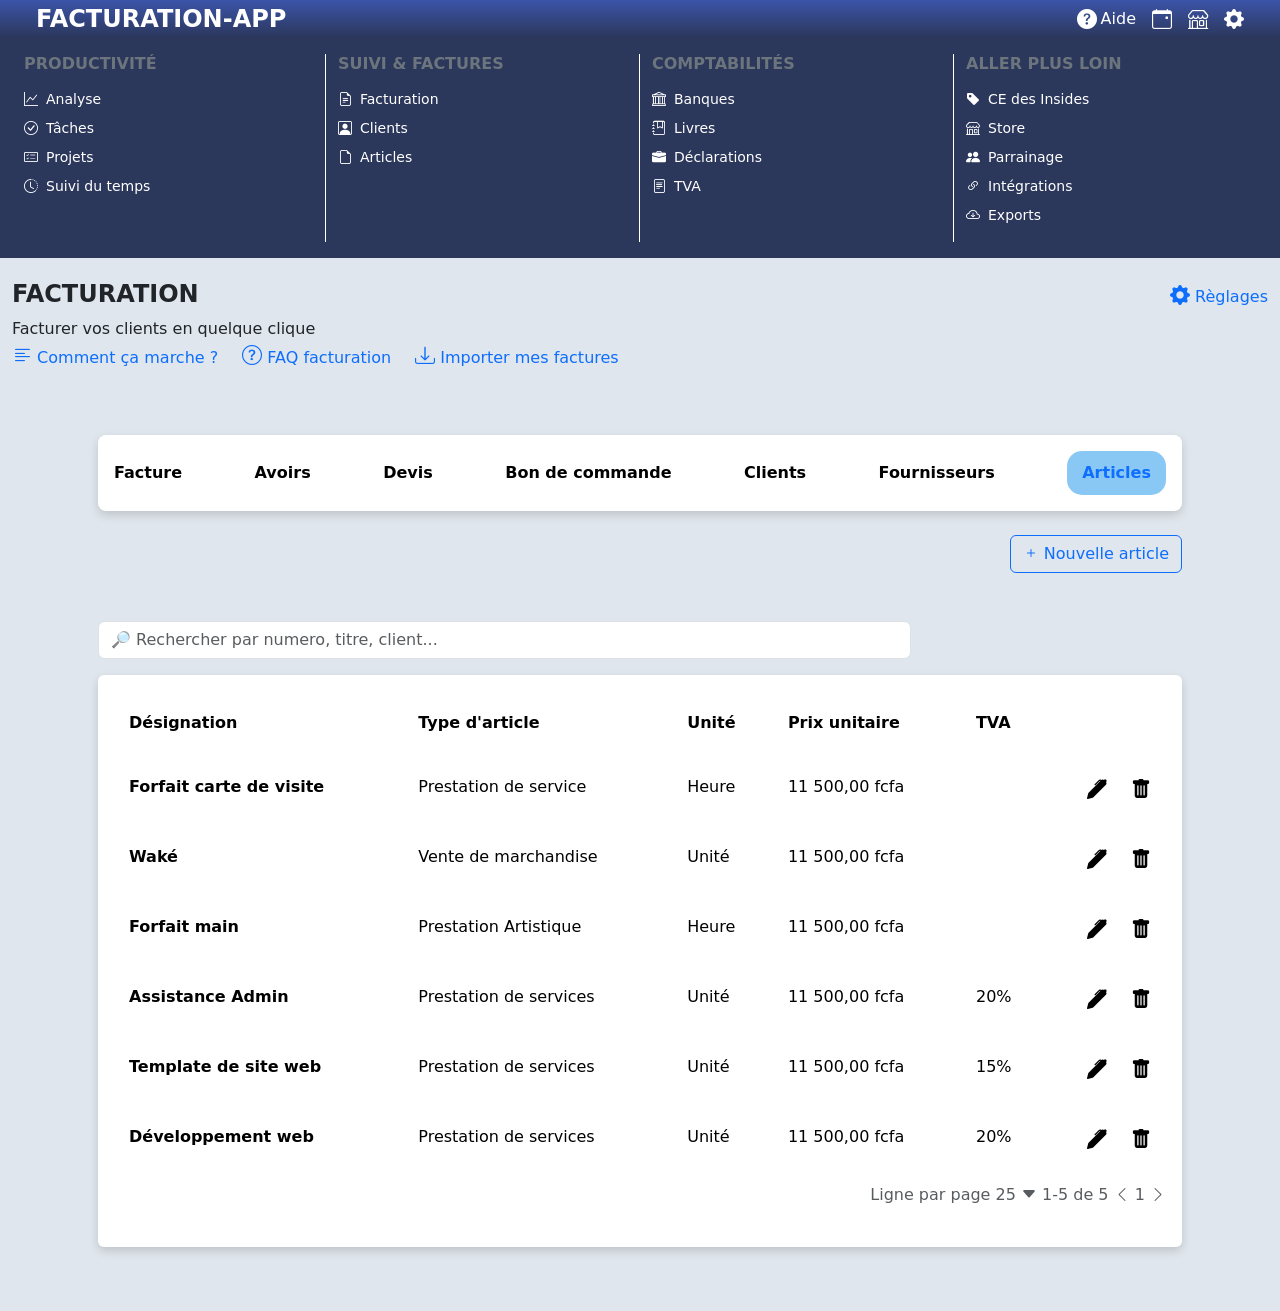
==== commit 6d8a6ffd: "Modification de la responsivité de la nav" ====
--- a/Article.html
+++ b/Article.html
@@ -46,84 +46,143 @@
     </header>
 
     <!-- Menu de Navigation -->
-    <nav style="background: #2B375B;">
-        <div class="container-fluid px-4 py-1">
-            <div class="row">
-                <!-- Colonne 1: PRODUCTIVITÉ -->
-                <div class="col-12 col-md-6 col-lg-3" style="border-right: 1px solid #ffff; padding-right: 20px;">
-                    <h6 class="text-secondary fw-bold mb-3">PRODUCTIVITÉ</h6>
-                    <ul class="list-unstyled">
-                        <li><a href="index.html" class="text-white text-decoration-none small d-flex align-items-center gap-2"><i
-                                    class="bi bi-graph-up"></i>Analyse</a></li>
-                        <li><a href="#"
-                                class="text-white text-decoration-none small d-flex align-items-center gap-2 mt-2"><i
-                                    class="bi bi-check-circle"></i>Tâches</a></li>
-                        <li><a href="#"
-                                class="text-white text-decoration-none small d-flex align-items-center gap-2 mt-2"><i
-                                    class="bi bi-card-checklist"></i>Projets</a></li>
-                        <li><a href="#"
-                                class="text-white text-decoration-none small d-flex align-items-center gap-2 mt-2"><i
-                                    class="bi bi-clock-history"></i>Suivi du temps</a></li>
-                    </ul>
+    <nav style="background: #2B375B; min-height: 120px;">
+            <div class="container-fluid px-4 py-3">
+                <!-- Navigation Mobile -->
+                <div class="d-lg-none">
+
+                    <div class="dropdown mb-2">
+                        <button class="btn w-100 text-start text-white" style="background:#3C54A9;"
+                            data-bs-toggle="dropdown">
+                            PRODUCTIVITÉ
+                        </button>
+                        <ul class="dropdown-menu w-100">
+                            <li><a class="dropdown-item" href="#">Analyse</a></li>
+                            <li><a class="dropdown-item" href="#">Tâches</a></li>
+                            <li><a class="dropdown-item" href="#">Projets</a></li>
+                            <li><a class="dropdown-item" href="#">Suivi du temps</a></li>
+                        </ul>
+                    </div>
+
+                    <div class="dropdown mb-2">
+                        <button class="btn w-100 text-start text-white" style="background:#3C54A9;"
+                            data-bs-toggle="dropdown">
+                            SUIVI & FACTURES
+                        </button>
+                        <ul class="dropdown-menu w-100">
+                            <li><a class="dropdown-item" href="facturation.html">Facturation</a></li>
+                            <li><a class="dropdown-item" href="client.html">Clients</a></li>
+                            <li><a class="dropdown-item" href="Article.html">Articles</a></li>
+                        </ul>
+                    </div>
+
+                    <div class="dropdown mb-2">
+                        <button class="btn w-100 text-start text-white" style="background:#3C54A9;"
+                            data-bs-toggle="dropdown">
+                            COMPTABILITÉS
+                        </button>
+                        <ul class="dropdown-menu w-100">
+                            <li><a class="dropdown-item" href="#">Banques</a></li>
+                            <li><a class="dropdown-item" href="#">Livres</a></li>
+                            <li><a class="dropdown-item" href="#">Déclarations</a></li>
+                            <li><a class="dropdown-item" href="#">TVA</a></li>
+                        </ul>
+                    </div>
+
+                    <div class="dropdown">
+                        <button class="btn w-100 text-start text-white" style="background:#3C54A9;"
+                            data-bs-toggle="dropdown">
+                            ALLER PLUS LOIN
+                        </button>
+                        <ul class="dropdown-menu w-100">
+                            <li><a class="dropdown-item" href="#">CE des Insides</a></li>
+                            <li><a class="dropdown-item" href="#">Store</a></li>
+                            <li><a class="dropdown-item" href="#">Parrainage</a></li>
+                            <li><a class="dropdown-item" href="#">Intégrations</a></li>
+                            <li><a class="dropdown-item" href="#">Exports</a></li>
+                        </ul>
+                    </div>
+
                 </div>
-
-                <!-- Colonne 2: SUIVI & FACTURES -->
-                <div class="col-12 col-md-6 col-lg-3" style="border-right: 1px solid #ffff; padding-right: 20px;">
-                    <h6 class="text-secondary fw-bold mb-3">SUIVI & FACTURES</h6>
-                    <ul class="list-unstyled">
-                        <li><a href="facturation.html"
-                                class="text-white text-decoration-none small d-flex align-items-center gap-2"><i
-                                    class="bi bi-file-earmark-text"></i>Facturation</a></li>
-                        <li><a href="client.html"
-                                class="text-white text-decoration-none small d-flex align-items-center gap-2 mt-2"><i
-                                    class="bi bi-person-square"></i>Clients</a></li>
-                        <li><a href="article.html"
-                                class="text-white text-decoration-none small d-flex align-items-center gap-2 mt-2"><i
-                                    class="bi bi-file-earmark"></i>Articles</a></li>
-                    </ul>
-                </div>
-
-                <!-- Colonne 3: COMPTABILITÉS -->
-                <div class="col-12 col-md-6 col-lg-3" style="border-right: 1px solid #ffff; padding-right: 20px;">
-                    <h6 class="text-secondary fw-bold mb-3">COMPTABILITÉS</h6>
-                    <ul class="list-unstyled">
-                        <li><a href="#" class="text-white text-decoration-none small d-flex align-items-center gap-2"><i
-                                    class="bi bi-bank"></i>Banques</a></li>
-                        <li><a href="#"
-                                class="text-white text-decoration-none small d-flex align-items-center gap-2 mt-2"><i
-                                    class="bi bi-journal-bookmark"></i>Livres</a></li>
-                        <li><a href="#"
-                                class="text-white text-decoration-none small d-flex align-items-center gap-2 mt-2"><i
-                                    class="bi bi-briefcase-fill"></i>Déclarations</a></li>
-                        <li><a href="#"
-                                class="text-white text-decoration-none small d-flex align-items-center gap-2 mt-2"><i
-                                    class="bi bi-file-text"></i>TVA</a></li>
-                    </ul>
-                </div>
-
-                <!-- Colonne 4: ALLER PLUS LOIN -->
-                <div class="col-12 col-md-6 col-lg-3">
-                    <h6 class="text-secondary fw-bold mb-3">ALLER PLUS LOIN</h6>
-                    <ul class="list-unstyled">
-                        <li><a href="#" class="text-white text-decoration-none small d-flex align-items-center gap-2"><i
-                                    class="bi bi-tag-fill"></i>CE des Insides</a></li>
-                        <li><a href="#"
-                                class="text-white text-decoration-none small d-flex align-items-center gap-2 mt-2"><i
-                                    class="bi bi-shop"></i>Store</a></li>
-                        <li><a href="#"
-                                class="text-white text-decoration-none small d-flex align-items-center gap-2 mt-2"><i
-                                    class="bi bi-people-fill"></i>Parrainage</a></li>
-                        <li><a href="#"
-                                class="text-white text-decoration-none small d-flex align-items-center gap-2 mt-2"><i
-                                    class="bi bi-link-45deg"></i>Intégrations</a></li>
-                        <li><a href="#"
-                                class="text-white text-decoration-none small d-flex align-items-center gap-2 mt-2"><i
-                                    class="bi bi-cloud-arrow-down"></i>Exports</a></li>
-                    </ul>
+                <div class="row d-none d-lg-flex">
+                    <!-- Colonne 1: PRODUCTIVITÉ -->
+                    <div class="col-12 col-md-6 col-lg-3" style="border-right: 1px solid #ffff; padding-right: 20px;">
+                        <h6 class="text-secondary fw-bold mb-3">PRODUCTIVITÉ</h6>
+                        <ul class="list-unstyled">
+                            <li><a href="#"
+                                    class="text-white text-decoration-none small d-flex align-items-center gap-2"><i
+                                        class="bi bi-graph-up"></i>Analyse</a></li>
+                            <li><a href="#"
+                                    class="text-white text-decoration-none small d-flex align-items-center gap-2 mt-2"><i
+                                        class="bi bi-check-circle"></i>Tâches</a></li>
+                            <li><a href="#"
+                                    class="text-white text-decoration-none small d-flex align-items-center gap-2 mt-2"><i
+                                        class="bi bi-card-checklist"></i>Projets</a></li>
+                            <li><a href="#"
+                                    class="text-white text-decoration-none small d-flex align-items-center gap-2 mt-2"><i
+                                        class="bi bi-clock-history"></i>Suivi du temps</a></li>
+                        </ul>
+                    </div>
+
+                    <!-- Colonne 2: SUIVI & FACTURES -->
+                    <div class="col-12 col-md-6 col-lg-3" style="border-right: 1px solid #ffff; padding-right: 20px;">
+                        <h6 class="text-secondary fw-bold mb-3">SUIVI & FACTURES</h6>
+                        <ul class="list-unstyled">
+                            <li><a href="facturation.html"
+                                    class="text-white text-decoration-none small d-flex align-items-center gap-2"><i
+                                        class="bi bi-file-earmark-text"></i>Facturation</a></li>
+                            <li><a href="client.html"
+                                    class="text-white text-decoration-none small d-flex align-items-center gap-2 mt-2"><i
+                                        class="bi bi-person-square"></i>Clients</a></li>
+                            <li><a href="Article.html"
+                                    class="text-white text-decoration-none small d-flex align-items-center gap-2 mt-2"><i
+                                        class="bi bi-file-earmark"></i>Articles</a></li>
+                        </ul>
+                    </div>
+
+                    <!-- Colonne 3: COMPTABILITÉS -->
+                    <div class="col-12 col-md-6 col-lg-3" style="border-right: 1px solid #ffff; padding-right: 20px;">
+                        <h6 class="text-secondary fw-bold mb-3">COMPTABILITÉS</h6>
+                        <ul class="list-unstyled">
+                            <li><a href="#"
+                                    class="text-white text-decoration-none small d-flex align-items-center gap-2"><i
+                                        class="bi bi-bank"></i>Banques</a></li>
+                            <li><a href="#"
+                                    class="text-white text-decoration-none small d-flex align-items-center gap-2 mt-2"><i
+                                        class="bi bi-journal-bookmark"></i>Livres</a></li>
+                            <li><a href="#"
+                                    class="text-white text-decoration-none small d-flex align-items-center gap-2 mt-2"><i
+                                        class="bi bi-briefcase-fill"></i>Déclarations</a></li>
+                            <li><a href="#"
+                                    class="text-white text-decoration-none small d-flex align-items-center gap-2 mt-2"><i
+                                        class="bi bi-file-text"></i>TVA</a></li>
+                        </ul>
+                    </div>
+
+                    <!-- Colonne 4: ALLER PLUS LOIN -->
+                    <div class="col-12 col-md-6 col-lg-3">
+                        <h6 class="text-secondary fw-bold mb-3">ALLER PLUS LOIN</h6>
+                        <ul class="list-unstyled">
+                            <li><a href="#"
+                                    class="text-white text-decoration-none small d-flex align-items-center gap-2"><i
+                                        class="bi bi-tag-fill"></i>CE des Insides</a></li>
+                            <li><a href="#"
+                                    class="text-white text-decoration-none small d-flex align-items-center gap-2 mt-2"><i
+                                        class="bi bi-shop"></i>Store</a></li>
+                            <li><a href="#"
+                                    class="text-white text-decoration-none small d-flex align-items-center gap-2 mt-2"><i
+                                        class="bi bi-people-fill"></i>Parrainage</a></li>
+                            <li><a href="#"
+                                    class="text-white text-decoration-none small d-flex align-items-center gap-2 mt-2"><i
+                                        class="bi bi-link-45deg"></i>Intégrations</a></li>
+                            <li><a href="#"
+                                    class="text-white text-decoration-none small d-flex align-items-center gap-2 mt-2"><i
+                                        class="bi bi-cloud-arrow-down"></i>Exports</a></li>
+                        </ul>
+                    </div>
                 </div>
             </div>
-        </div>
-    </nav>
+        </nav>
 
     </div>
 
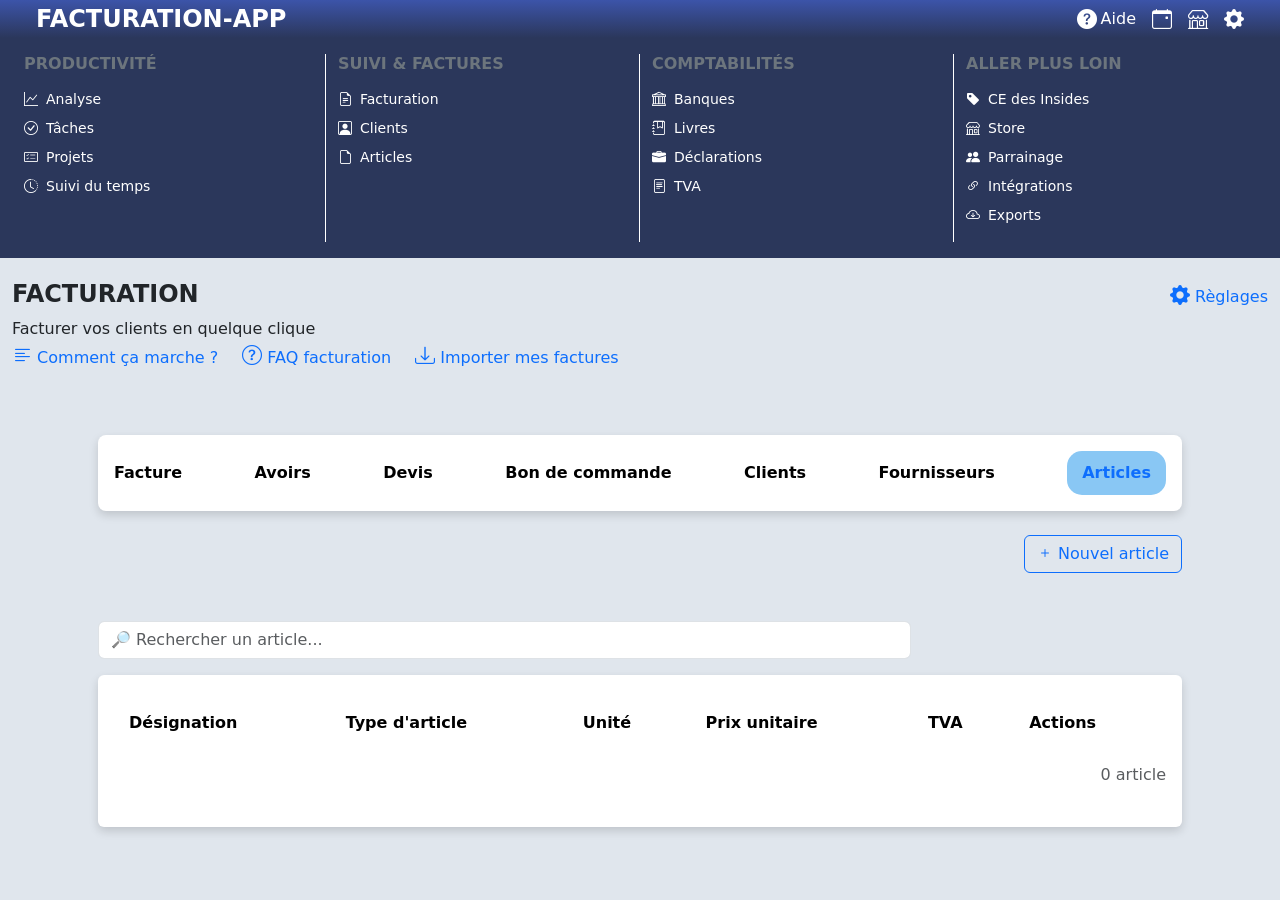
==== commit e5c21203: "Commit" ====
--- a/Article.html
+++ b/Article.html
@@ -1508,181 +1508,640 @@
 
                         <!-- Articles -->
                         <div class="tab-pane fade show active" id="Articles">
+
+                            <!-- Bouton nouvel article -->
                             <div class="d-flex justify-content-end">
-                                <button class="btn border-primary text-primary" type="button" data-bs-toggle="offcanvas"
-                                    data-bs-target="#offcanvasExample" aria-controls="offcanvasExample">
-                                    <i class="bi bi-plus"></i> Nouvelle article
+                                <button
+                                    class="btn border-primary text-primary"
+                                    type="button"
+                                    data-bs-toggle="offcanvas"
+                                    data-bs-target="#offcanvasCreerArticle"
+                                    aria-controls="offcanvasCreerArticle"
+                                >
+                                    <i class="bi bi-plus"></i> Nouvel article
                                 </button>
                             </div>
-                            <div class="offcanvas offcanvas-end" tabindex="-1" id="offcanvasExample"
-                                aria-labelledby="offcanvasExampleLabel" style="width: 700px;">
-                                <div class="offcanvas-header d-flex justify-content-between align-items-center">
-                                    <div class="d-flex gap-2 align-items-center">
-                                        <button type="button" class="btn-close" data-bs-dismiss="offcanvas"
-                                            aria-label="Close"></button>
-                                        <h5 class="offcanvas-title" id="offcanvasExampleLabel">Créer un article</h5>
-                                    </div>
-                                    <div class="d-flex gap-2 align-items-center">
-                                        <a href="CreerDevis.html" type="button" class="btn btn-primary">Créer</a>
-                                    </div>
+
+                            <!-- OFFCANVAS : CRÉER UN ARTICLE -->
+                            <!-- ===================================================== -->
+                            <div
+                                class="offcanvas offcanvas-end"
+                                tabindex="-1"
+                                id="offcanvasCreerArticle"
+                                aria-labelledby="offcanvasCreerArticleLabel"
+                                style="width: 700px;"
+                            >
+
+                                <!-- HEADER -->
+                                <div class="offcanvas-header">
+
+                                    <h5
+                                        class="offcanvas-title"
+                                        id="offcanvasCreerArticleLabel"
+                                    >
+                                        Créer article
+                                    </h5>
+
+                                    <button
+                                        type="button"
+                                        class="btn-close"
+                                        data-bs-dismiss="offcanvas"
+                                        aria-label="Fermer"
+                                    ></button>
+
                                 </div>
+
+
+                                <!-- BODY -->
                                 <div class="offcanvas-body">
+
                                     <div class="card border-primary rounded-3">
+
                                         <div class="card-body">
-                                            <form action="">
+
+                                            <form id="articleForm">
+
+                                                <!-- Désignation -->
                                                 <div class="mb-3">
-                                                    <label for="exampleFormControlInput1" class="form-label">Désignation
-                                                        de l'article *</label>
-                                                    <input type="text" class="form-control"
-                                                        id="exampleFormControlInput1"
-                                                        placeholder="Désignation de l'article">
-                                                </div>
+
+                                                    <label
+                                                        for="designation"
+                                                        class="form-label fw-semibold"
+                                                    >
+                                                        Modifier la désignation de l'article
+                                                    </label>
+
+                                                    <input
+                                                        type="text"
+                                                        class="form-control"
+                                                        id="designation"
+                                                        placeholder="Désignation de l'article"
+                                                        required
+                                                    >
+
+                                                </div>
+
+
+                                                <!-- Type -->
                                                 <div class="mb-3">
-                                                    <label for="exampleFormControlInput1" class="form-label">Type
-                                                        d'article *</label>
-                                                    <input type="text" class="form-control"
-                                                        id="exampleFormControlInput1" placeholder="Type d'article *">
-                                                </div>
+
+                                                    <label
+                                                        for="typeArticle"
+                                                        class="form-label fw-semibold"
+                                                    >
+                                                        Modifier le type d'article
+                                                    </label>
+
+                                                    <select
+                                                        class="form-select"
+                                                        id="typeArticle"
+                                                        required
+                                                    >
+
+                                                        <option value="" selected disabled>
+                                                            Sélectionnez le type d'article
+                                                        </option>
+
+                                                        <option value="Expertise">
+                                                            Expertise
+                                                        </option>
+
+                                                        <option value="Développement">
+                                                            Développement
+                                                        </option>
+
+                                                        <option value="Formation">
+                                                            Formation
+                                                        </option>
+
+                                                        <option value="Conseil">
+                                                            Conseil
+                                                        </option>
+
+                                                        <option value="Produit">
+                                                            Produit
+                                                        </option>
+
+                                                    </select>
+
+                                                </div>
+
+
+                                                <!-- Unité -->
                                                 <div class="mb-3">
-                                                    <label for="exampleFormControlInput1" class="form-label">Unité de
-                                                        l'article *</label>
-                                                    <input type="text" class="form-control"
-                                                        id="exampleFormControlInput1"
-                                                        placeholder="Unité de mesure du montant heure/prix unitaire">
-                                                </div>
+
+                                                    <label
+                                                        for="uniteArticle"
+                                                        class="form-label fw-semibold"
+                                                    >
+                                                        Modifier l'unité de mesure de l'article
+                                                    </label>
+
+                                                    <select
+                                                        class="form-select"
+                                                        id="uniteArticle"
+                                                        required
+                                                    >
+
+                                                        <option value="" selected disabled>
+                                                            Sélectionnez l'unité
+                                                        </option>
+
+                                                        <option value="Unité">
+                                                            Unité
+                                                        </option>
+
+                                                        <option value="Heure">
+                                                            Heure
+                                                        </option>
+
+                                                        <option value="Jour">
+                                                            Jour
+                                                        </option>
+
+                                                        <option value="Mois">
+                                                            Mois
+                                                        </option>
+
+                                                        <option value="Forfait">
+                                                            Forfait
+                                                        </option>
+
+                                                    </select>
+
+                                                </div>
+
+
+                                                <!-- Prix -->
                                                 <div class="mb-3">
-                                                    <label for="exampleFormControlInput1" class="form-label">Prix
-                                                        unitaire de l'article *</label>
-                                                    <input type="text" class="form-control"
-                                                        id="exampleFormControlInput1" placeholder="Prix unitaire">
-                                                </div>
+
+                                                    <label
+                                                        for="prixArticle"
+                                                        class="form-label fw-semibold"
+                                                    >
+                                                        Modifier le prix de l'article
+                                                    </label>
+
+                                                    <input
+                                                        type="number"
+                                                        class="form-control"
+                                                        id="prixArticle"
+                                                        placeholder="Écrivez le prix de l'article"
+                                                        min="0"
+                                                        required
+                                                    >
+
+                                                </div>
+
+
+                                                <!-- Taxe -->
                                                 <div class="mb-3">
-                                                    <label for="exampleFormControlInput1" class="form-label">Taxe à
-                                                        valeur ajoutée *</label>
-                                                    <input type="text" class="form-control"
-                                                        id="exampleFormControlInput1"
-                                                        placeholder="TVA applicable à l'article en pourcentage">
-                                                </div>
+
+                                                    <label
+                                                        for="taxeArticle"
+                                                        class="form-label fw-semibold"
+                                                    >
+                                                        Modifier la taxe appliqué à l'article
+                                                    </label>
+
+                                                    <input
+                                                        type="number"
+                                                        class="form-control"
+                                                        id="taxeArticle"
+                                                        placeholder="Écrivez la taxe appliqué à l'article"
+                                                        min="0"
+                                                        max="100"
+                                                        required
+                                                    >
+
+                                                </div>
+
+
+                                                <!-- Description -->
                                                 <div class="mb-3">
-                                                    <label for="exampleFormControlTextarea1" class="form-label">Example
-                                                        textarea</label>
-                                                    <textarea class="form-control" id="exampleFormControlTextarea1"
-                                                        rows="3"></textarea>
-                                                </div>
+
+                                                    <label
+                                                        for="descriptionArticle"
+                                                        class="form-label fw-semibold"
+                                                    >
+                                                        Modifier la description/les notes à propos de cet article
+                                                    </label>
+
+                                                    <textarea
+                                                        class="form-control"
+                                                        id="descriptionArticle"
+                                                        rows="3"
+                                                        placeholder="Rédigez une description ou des notes à propos de cet article"
+                                                    ></textarea>
+
+                                                </div>
+
+                                                                                <!-- FOOTER -->
+                                <div class="offcanvas-footer p-3 border-top">
+
+                                    <div class="d-flex justify-content-end gap-2">
+
+                                        <button
+                                            type="submit"
+                                            class="btn btn-primary"
+                                            id="btnCreer"
+                                        >
+                                            Créer
+                                        </button>
+
+                                        <button
+                                            type="button"
+                                            class="btn btn-secondary"
+                                            data-bs-dismiss="offcanvas"
+                                        >
+                                            Annuler
+                                        </button>
+
+                                    </div>
+
+                                </div>
+
                                             </form>
-                                        </div>
-                                    </div>
+
+                                        </div>
+
+                                    </div>
+
                                 </div>
+
                             </div>
+
+                            <!-- ===================================================== -->
+                            <!-- OFFCANVAS : MODIFIER UN ARTICLE -->
+                            <!-- ===================================================== -->
+                            <div
+                                class="offcanvas offcanvas-end"
+                                tabindex="-1"
+                                id="offcanvasModifierArticle"
+                                aria-labelledby="offcanvasModifierArticleLabel"
+                                style="width: 700px;"
+                            >
+
+                                <!-- HEADER -->
+                                <div class="offcanvas-header">
+
+                                    <h5
+                                        class="offcanvas-title"
+                                        id="offcanvasModifierArticleLabel"
+                                    >
+                                        Editer article
+                                    </h5>
+
+                                    <button
+                                        type="button"
+                                        class="btn-close"
+                                        data-bs-dismiss="offcanvas"
+                                        aria-label="Fermer"
+                                    ></button>
+
+                                </div>
+
+
+                                <!-- BODY -->
+                                <div class="offcanvas-body">
+
+                                    <div class="card border-primary rounded-3">
+
+                                        <div class="card-body">
+
+                                            <form id="formModifierArticle">
+
+                                                <!-- ID caché -->
+                                                <input
+                                                    type="hidden"
+                                                    id="modifierArticleId"
+                                                >
+
+
+                                                <!-- Désignation -->
+                                                <div class="mb-3">
+
+                                                    <label
+                                                        for="modifierDesignation"
+                                                        class="form-label fw-semibold"
+                                                    >
+                                                        Modifier la désignation de l'article
+                                                    </label>
+
+                                                    <input
+                                                        type="text"
+                                                        class="form-control"
+                                                        id="modifierDesignation"
+                                                        placeholder="Désignation de l'article"
+                                                        required
+                                                    >
+
+                                                </div>
+
+
+                                                <!-- Type -->
+                                                <div class="mb-3">
+
+                                                    <label
+                                                        for="modifierType"
+                                                        class="form-label fw-semibold"
+                                                    >
+                                                        Modifier le type d'article
+                                                    </label>
+
+                                                    <select
+                                                        class="form-select"
+                                                        id="modifierType"
+                                                        required
+                                                    >
+
+                                                        <option value="Expertise">
+                                                            Expertise
+                                                        </option>
+
+                                                        <option value="Développement">
+                                                            Développement
+                                                        </option>
+
+                                                        <option value="Formation">
+                                                            Formation
+                                                        </option>
+
+                                                        <option value="Conseil">
+                                                            Conseil
+                                                        </option>
+
+                                                        <option value="Produit">
+                                                            Produit
+                                                        </option>
+
+                                                    </select>
+
+                                                </div>
+
+
+                                                <!-- Unité -->
+                                                <div class="mb-3">
+
+                                                    <label
+                                                        for="modifierUnite"
+                                                        class="form-label fw-semibold"
+                                                    >
+                                                        Modifier l'unité de mesure de l'article
+                                                    </label>
+
+                                                    <select
+                                                        class="form-select"
+                                                        id="modifierUnite"
+                                                        required
+                                                    >
+
+                                                        <option value="Unité">
+                                                            Unité
+                                                        </option>
+
+                                                        <option value="Heure">
+                                                            Heure
+                                                        </option>
+
+                                                        <option value="Jour">
+                                                            Jour
+                                                        </option>
+
+                                                        <option value="Mois">
+                                                            Mois
+                                                        </option>
+
+                                                        <option value="Forfait">
+                                                            Forfait
+                                                        </option>
+
+                                                    </select>
+
+                                                </div>
+
+
+                                                <!-- Prix -->
+                                                <div class="mb-3">
+
+                                                    <label
+                                                        for="modifierPrix"
+                                                        class="form-label fw-semibold"
+                                                    >
+                                                        Modifier le prix de l'article
+                                                    </label>
+
+                                                    <input
+                                                        type="number"
+                                                        class="form-control"
+                                                        id="modifierPrix"
+                                                        placeholder="Écrivez le prix de l'article"
+                                                        min="0"
+                                                        required
+                                                    >
+
+                                                </div>
+
+
+                                                <!-- Taxe -->
+                                                <div class="mb-3">
+
+                                                    <label
+                                                        for="modifierTaxe"
+                                                        class="form-label fw-semibold"
+                                                    >
+                                                        Modifier la taxe appliqué à l'article
+                                                    </label>
+
+                                                    <input
+                                                        type="number"
+                                                        class="form-control"
+                                                        id="modifierTaxe"
+                                                        placeholder="Écrivez la taxe appliqué à l'article"
+                                                        min="0"
+                                                        max="100"
+                                                        required
+                                                    >
+
+                                                </div>
+
+
+                                                <!-- Description -->
+                                                <div class="mb-3">
+
+                                                    <label
+                                                        for="modifierDescription"
+                                                        class="form-label fw-semibold"
+                                                    >
+                                                        Modifier la description/les notes à propos de cet article
+                                                    </label>
+
+                                                    <textarea
+                                                        class="form-control"
+                                                        id="modifierDescription"
+                                                        rows="3"
+                                                        placeholder="Rédigez une description ou des notes à propos de cet article"
+                                                    ></textarea>
+
+                                                </div>
+
+                                            </form>
+
+                                        </div>
+
+                                    </div>
+
+
+                                    <!-- ================================================= -->
+                                    <!-- ZONE SUPPRESSION -->
+                                    <!-- ================================================= -->
+
+                                    <div class="card border-danger mt-3">
+
+                                        <div class="card-body">
+
+                                            <h5 class="text-danger fw-bold">
+                                                Supprimez cet article
+                                            </h5>
+
+                                            <p class="text-danger mb-3">
+
+                                                Cette opération est définitive.
+                                                Toutes les informations concernant cet article
+                                                seront supprimées.
+
+                                                Cependant, les devis, acomptes et factures
+                                                émis en rapport avec cet article seront encore
+                                                consultables.
+
+                                            </p>
+
+                                            <button
+                                                type="button"
+                                                class="btn btn-outline-danger"
+                                                onclick="supprimerArticleDepuisModification()"
+                                            >
+                                                Supprimer cet article
+                                            </button>
+
+                                        </div>
+
+                                    </div>
+
+                                </div>
+
+
+                                <!-- FOOTER -->
+                                <div class="offcanvas-footer p-3 border-top">
+
+                                    <div class="d-flex justify-content-end gap-2">
+
+                                        <button
+                                            type="button"
+                                            class="btn btn-primary"
+                                            onclick="modifierArticle()"
+                                        >
+                                            Appliquer les modifications
+                                        </button>
+
+                                        <button
+                                            type="button"
+                                            class="btn btn-secondary"
+                                            data-bs-dismiss="offcanvas"
+                                        >
+                                            Annuler les modifications
+                                        </button>
+
+                                    </div>
+
+                                </div>
+
+                            </div>
+
+
+                            <!-- RECHERCHE -->
                             <div class="mt-5">
+
                                 <div class="mb-3">
-                                    <input type="text" class="form-control w-75" id="formGroupExampleInput"
-                                        placeholder="🔎 Rechercher par numero, titre, client...">
+
+                                    <input
+                                        type="text"
+                                        class="form-control w-75"
+                                        id="rechercheArticle"
+                                        placeholder="🔎 Rechercher un article..."
+                                        oninput="afficherArticles()"
+                                    >
+
                                 </div>
+
+
+                                <!-- TABLEAU -->
                                 <div class="card">
+
                                     <div class="card-body">
+
                                         <div class="table-responsive w-100">
+
                                             <table class="table table-borderless table-sm w-100">
+
                                                 <caption class="text-end">
-                                                    <span>Ligne par page 25 <i class="bi bi-caret-down-fill"></i></span>
-                                                    <span>1-5 de 5</span>
-                                                    <span><i class="bi bi-chevron-left"></i> 1 <i
-                                                            class="bi bi-chevron-right"></i></span>
+
+                                                    <span id="nombreArticles">
+                                                        0 article
+                                                    </span>
+
                                                 </caption>
+
+
                                                 <thead>
+
                                                     <tr class="p-3">
-                                                        <th scope="col">Désignation</th>
-                                                        <th scope="col">Type d'article</th>
-                                                        <th scope="col">Unité</th>
-                                                        <th scope="col">Prix unitaire</th>
-                                                        <th scope="col">TVA</th>
+
+                                                        <th scope="col">
+                                                            Désignation
+                                                        </th>
+
+                                                        <th scope="col">
+                                                            Type d'article
+                                                        </th>
+
+                                                        <th scope="col">
+                                                            Unité
+                                                        </th>
+
+                                                        <th scope="col">
+                                                            Prix unitaire
+                                                        </th>
+
+                                                        <th scope="col">
+                                                            TVA
+                                                        </th>
+
+                                                        <th scope="col">
+                                                            Actions
+                                                        </th>
+
                                                     </tr>
+
                                                 </thead>
-                                                <tbody>
-                                                    <tr>
-                                                        <th scope="row">Forfait carte de visite</th>
-                                                        <td>Prestation de service</td>
-                                                        <td>Heure</td>
-                                                        <td>11 500,00 fcfa</td>
-                                                        <td></td>
-                                                        <td>
-                                                            <div class="d-flex gap-4 justify-content-end">
-                                                                <i class="bi bi-pen-fill fs-5"></i>
-                                                                <i class="bi bi-trash-fill fs-5"></i>
-                                                            </div>
-                                                        </td>
-                                                    </tr>
-                                                    <tr>
-                                                        <th scope="row">Waké</th>
-                                                        <td>Vente de marchandise</td>
-                                                        <td>Unité</td>
-                                                        <td>11 500,00 fcfa</td>
-                                                        <td></td>
-                                                        <td>
-                                                            <div class="d-flex gap-4 justify-content-end">
-                                                                <i class="bi bi-pen-fill fs-5"></i>
-                                                                <i class="bi bi-trash-fill fs-5"></i>
-                                                            </div>
-                                                        </td>
-                                                    </tr>
-                                                    <tr>
-                                                        <th scope="row">Forfait main</th>
-                                                        <td>Prestation Artistique</td>
-                                                        <td>Heure</td>
-                                                        <td>11 500,00 fcfa</td>
-                                                        <td></td>
-                                                        <td>
-                                                            <div class="d-flex gap-4 justify-content-end">
-                                                                <i class="bi bi-pen-fill fs-5"></i>
-                                                                <i class="bi bi-trash-fill fs-5"></i>
-                                                            </div>
-                                                        </td>
-                                                    </tr>
-                                                    <tr>
-                                                        <th scope="row">Assistance Admin</th>
-                                                        <td>Prestation de services</td>
-                                                        <td>Unité</td>
-                                                        <td>11 500,00 fcfa</td>
-                                                        <td>20%</td>
-                                                        <td>
-                                                            <div class="d-flex gap-4 justify-content-end">
-                                                                <i class="bi bi-pen-fill fs-5"></i>
-                                                                <i class="bi bi-trash-fill fs-5"></i>
-                                                            </div>
-                                                        </td>
-                                                    </tr>
-                                                    <tr>
-                                                        <th scope="row">Template de site web</th>
-                                                        <td>Prestation de services</td>
-                                                        <td>Unité</td>
-                                                        <td>11 500,00 fcfa</td>
-                                                        <td>15%</td>
-                                                        <td>
-                                                            <div class="d-flex gap-4 justify-content-end">
-                                                                <i class="bi bi-pen-fill fs-5"></i>
-                                                                <i class="bi bi-trash-fill fs-5"></i>
-                                                            </div>
-                                                        </td>
-                                                    </tr>
-                                                    <tr>
-                                                        <th scope="row">Développement web</th>
-                                                        <td>Prestation de services</td>
-                                                        <td>Unité</td>
-                                                        <td>11 500,00 fcfa</td>
-                                                        <td>20%</td>
-                                                        <td>
-                                                            <div class="d-flex gap-4 justify-content-end">
-                                                                <i class="bi bi-pen-fill fs-5"></i>
-                                                                <i class="bi bi-trash-fill fs-5"></i>
-                                                            </div>
-                                                        </td>
-                                                    </tr>
+
+
+                                                <tbody id="listeArticles">
+
+                                                    <!-- Les articles seront générés par JavaScript -->
+
                                                 </tbody>
+
                                             </table>
-                                        </div>
-                                    </div>
+
+                                        </div>
+
+                                    </div>
+
                                 </div>
+
                             </div>
+
                         </div>
 
                     </div>
@@ -1694,6 +2153,8 @@
     <script src="https://cdn.jsdelivr.net/npm/bootstrap@5.2.3/dist/js/bootstrap.bundle.min.js"
         integrity="sha384-kenU1KFdBIe4zVF0s0G1M5b4hcpxyD9F7jL+jjXkk+Q2h455rYXK/7HAuoJl+0I4"
         crossorigin="anonymous"></script>
+
+        <script src="Article.js"></script>
 </body>
 
 </html>
